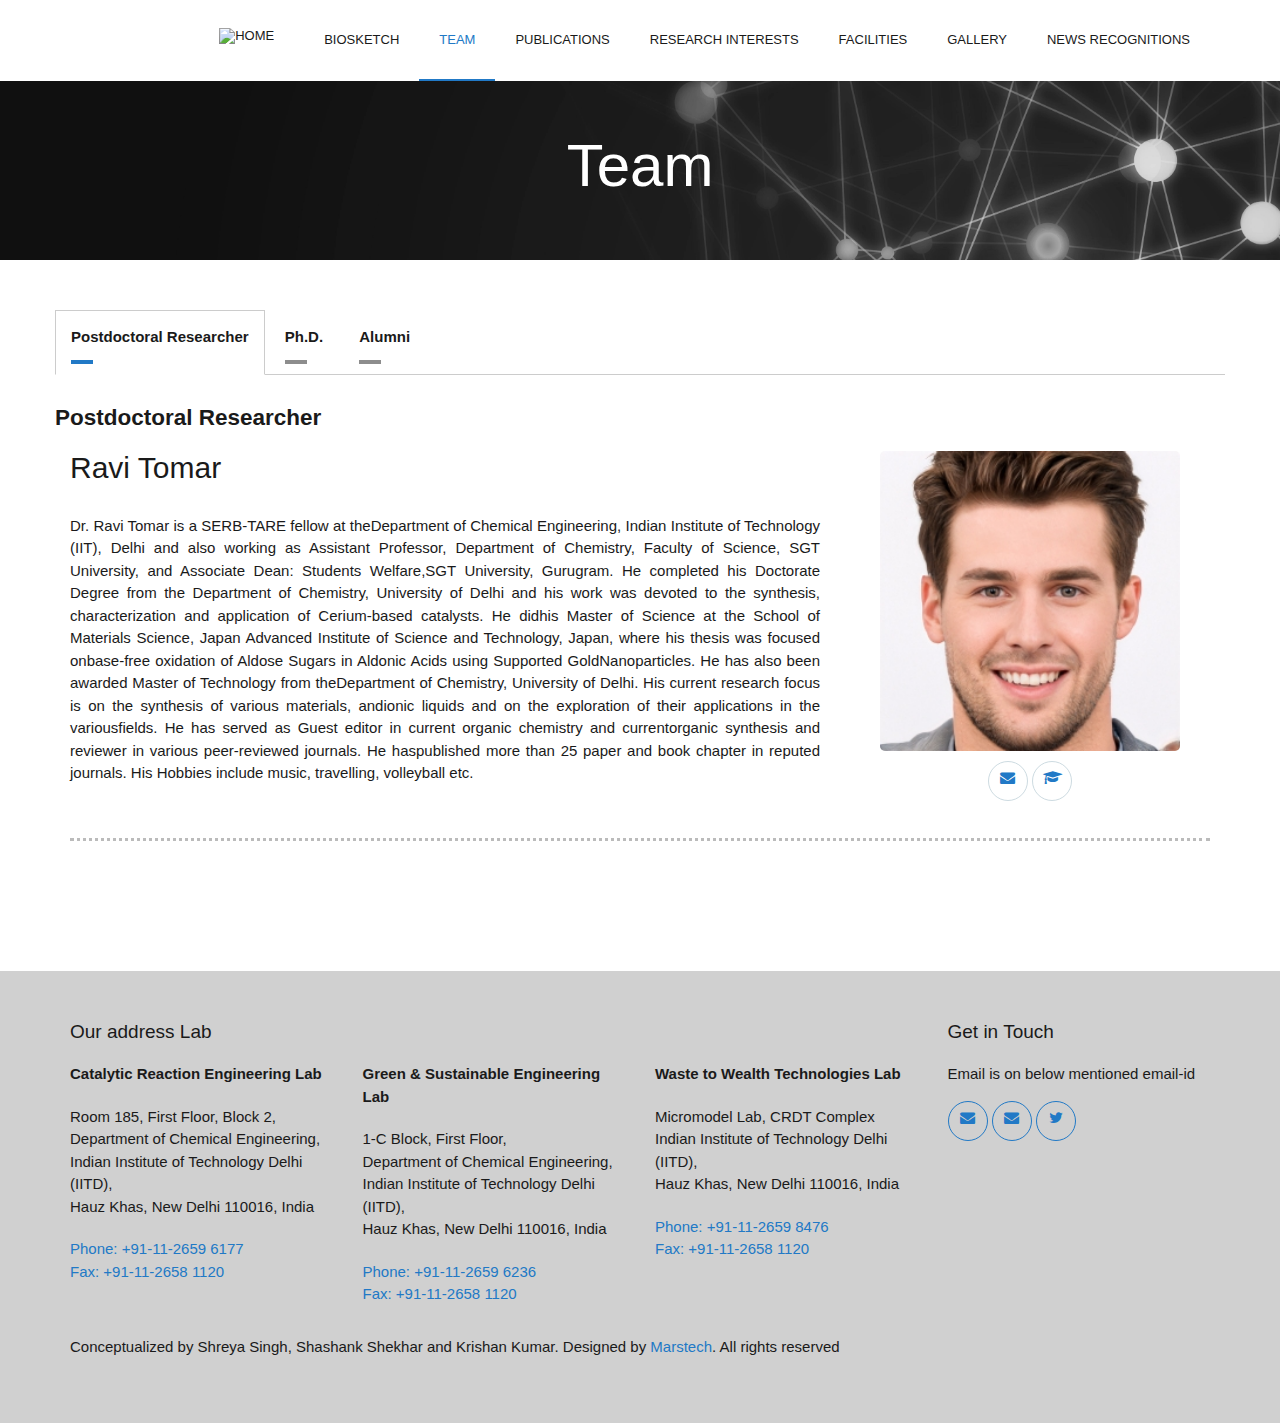
==== people.html @ 2e705121 "changes_first" ====
<html lang="en" class=" js cssgradients csstransforms csstransitions svg inlinesvg svgclippaths">

<head>
    <meta charset="UTF-8">
    <meta http-equiv="X-UA-Compatible" content="IE=edge">
    <meta name="viewport" content="width=device-width, initial-scale=1.0,maximum-scale=1">

    <title>Team : CRE Lab</title>

    <!-- Loading third party fonts -->
    <link rel="preconnect" href="https://fonts.googleapis.com">
    <link rel="preconnect" href="https://fonts.gstatic.com" crossorigin="">
    <link href="https://fonts.googleapis.com/css2?family=Montserrat:wght@300;400;600&amp;display=swap" rel="stylesheet"
        type="text/css">
    <!-- <link href="http://fonts.googleapis.com/css?family=Roboto:300,400,700|" rel="stylesheet" type="text/css" /> -->
    <link href="fonts/font-awesome.min.css" rel="stylesheet" type="text/css">
    <link rel="stylesheet" href="https://cdnjs.cloudflare.com/ajax/libs/font-awesome/4.7.0/css/font-awesome.min.css">




    <meta charset="UTF-8">
    <meta http-equiv="X-UA-Compatible" content="IE=edge">
    <meta name="viewport" content="width=device-width, initial-scale=1.0,maximum-scale=1">

    <title>Team : CRE Lab</title>

    <!-- Loading third party fonts -->
    <link rel="preconnect" href="https://fonts.googleapis.com">
    <link rel="preconnect" href="https://fonts.gstatic.com" crossorigin="">
    <link href="https://fonts.googleapis.com/css2?family=Montserrat:wght@300;400;600&amp;display=swap" rel="stylesheet"
        type="text/css">
    <!-- <link href="http://fonts.googleapis.com/css?family=Roboto:300,400,700|" rel="stylesheet" type="text/css" /> -->
    <link href="fonts/font-awesome.min.css" rel="stylesheet" type="text/css">
    <link rel="stylesheet" href="https://cdnjs.cloudflare.com/ajax/libs/font-awesome/4.7.0/css/font-awesome.min.css">

    <!-- Loading main css file -->
    <link rel="stylesheet" href="style.css">
    <link rel="stylesheet" href="sass/style.scss">

    <!--[if lt IE 9]>
        <script src="js/ie-support/html5.js"></script>
        <script src="js/ie-support/respond.js"></script>
      <![endif]-->
</head>

<body>
    <div class="site-content">
        <header class="site-header" data-bg-image="" style="background-image: url(&quot;&quot;);">
            <div class="container">
                <div class="header-bar">
                    <a href="index.html" class="branding">
                        <img src="images/logonew.svg" alt="" class="logo">

                    </a>

                    <nav class="main-navigation">
                        <button class="menu-toggle"><i class="fa fa-bars"></i></button>
                        <ul class="menu">
                            <li class="home menu-item">
                                <a href="index.html"><img src="images/home-icon.svg" alt="Home"></a>
                            </li>
                            <li class="menu-item"><a href="biosketch.html">Biosketch</a></li>
                            <li class="menu-item current-menu-item"><a href="people.html">Team</a></li>
                            <li class="menu-item"><a href="publications.html">Publications</a></li>
                            <li class="menu-item"><a href="research-interests.html">Research Interests</a></li>
                            <li class="menu-item"><a href="facilities.html">Facilities</a></li>
                            <li class="menu-item">
                                <a href="gallery.html">Gallery</a>
                            </li>
                            <li class="menu-item"><a href="news-recognitions.html">News Recognitions</a></li>
                        </ul>
                    </nav>

                    <div class="mobile-navigation">
                        <ul class="menu">
                            <li class="home menu-item">
                                <a href="index.html"><img src="images/home-icon.svg" alt="Home"></a>
                            </li>
                            <li class="menu-item"><a href="biosketch.html">Biosketch</a></li>
                            <li class="menu-item current-menu-item"><a href="people.html">Team</a></li>
                            <li class="menu-item"><a href="publications.html">Publications</a></li>
                            <li class="menu-item"><a href="research-interests.html">Research Interests</a></li>
                            <li class="menu-item"><a href="facilities.html">Facilities</a></li>
                            <li class="menu-item">
                                <a href="gallery.html">Gallery</a>
                            </li>
                            <li class="menu-item"><a href="news-recognitions.html">News Recognitions</a></li>
                        </ul>
                    </div>
                </div>
            </div>
        </header>

        <div class="page-head" data-bg-image="images/header-bg.jpg"
            style="background-image: url(&quot;images/header-bg.jpg&quot;);">
            <div class="container">
                <h2 class="page-title">Team</h2>

            </div>
        </div>

        <main class="main-content">
            <div class="fullwidth-block">
                <div class="container">
                    <div class="row">
                        <div class="tabset">
                            <!-- Tab 1 -->
                            <input type="radio" name="tabset" id="tab1" aria-controls="marzen" checked="">
                            <label for="tab1">Postdoctoral Researcher</label>
                            <!-- Tab 2 -->
                            <input type="radio" name="tabset" id="tab2" aria-controls="rauchbier">
                            <label for="tab2">Ph.D.</label>
                            <!-- Tab 3 -->
                            <input type="radio" name="tabset" id="tab3" aria-controls="dunkles">
                            <label for="tab3">Alumni</label>

                            <div class="tab-panels">
                                <section id="marzen" class="tab-panel">
                                    <h2>Postdoctoral Researcher</h2>


                                    <div class="container">
                                        <div class="row">
                                            <div class="col-md-8">
                                                <h2 class="section-title">Ravi Tomar</h2>
                                                <p class="text-property">
                                                    Dr. Ravi Tomar is a SERB-TARE fellow at theDepartment of Chemical
                                                    Engineering, Indian Institute of Technology (IIT), Delhi and also
                                                    working as Assistant Professor, Department of Chemistry, Faculty of
                                                    Science, SGT University, and Associate Dean: Students
                                                    Welfare,SGT University, Gurugram. He completed his Doctorate Degree
                                                    from the Department of Chemistry, University of Delhi and his work
                                                    was devoted to the synthesis, characterization and application of
                                                    Cerium-based catalysts. He didhis Master of Science at the School of
                                                    Materials Science, Japan Advanced Institute of Science and
                                                    Technology, Japan, where his thesis was focused onbase-free
                                                    oxidation of
                                                    Aldose Sugars in Aldonic Acids using Supported GoldNanoparticles. He
                                                    has also been awarded Master of Technology from theDepartment of
                                                    Chemistry, University of Delhi. His current research focus is on
                                                    the synthesis of various materials, andionic liquids and on the
                                                    exploration of their applications in the variousfields. He has
                                                    served as Guest editor in current organic chemistry and
                                                    currentorganic synthesis
                                                    and reviewer in various peer-reviewed journals. He haspublished more
                                                    than 25 paper and book chapter in reputed journals. His Hobbies
                                                    include music, travelling, volleyball etc. </p>
                                                <p></p>
                                            </div>
                                            <div class="col-md-4">
                                                <figure>
                                                    <img class="fig-img-peep" src="images/Haldor-topsoe-logo.jpg" alt="">
                                                    <div class="social-links social-links-center">
                                                        <a class="tooltip" href="mailto:drravitomar451@gmail.com"><i
                                                                class="fa fa-envelope"></i><span
                                                                class="tooltiptext">Email</span></a>
                                                        <a class="tooltip"
                                                            href="https://scholar.google.co.in/citations?user=qTLa704AAAAJ&amp;hl=en"><i
                                                                class="fa fa-graduation-cap"></i><span
                                                                class="tooltiptext">Google Scholar</span></a>
                                                    </div>
                                                </figure>
                                            </div>
                                        </div>
                                        <hr class="dotted">
                                    </div>

                                </section>


                                <section id="rauchbier" class="tab-panel">
                                    <h2>Ph.D.</h2>


                                    <div class="container">
                                        <div class="row">
                                            <div class="col-md-4">
                                                <figure>
                                                    <img class="fig-img-peep" src="images/Haldor-topsoe-logo.jpg" alt="">
                                                    <div class="social-links social-links-center">
                                                        <a class="tooltip" href="mailto:Ramtekeakshata6@gmail.com"><i
                                                                class="fa fa-envelope"></i><span
                                                                class="tooltiptext">Email</span></a>
                                                    </div>
                                                </figure>
                                            </div>
                                            <div class="col-md-8">
                                                <h2 class="section-title">Akshata Vijay Ramteke (2018)</h2>
                                                <p class="text-property">
                                                    Akshata completed her B.Tech and M.Tech in Chemical Engineering from
                                                    Nagpur University and NIT Nagpur, Her master’s project work focused
                                                    on synthesis and characterization of carbon foam from lignin phenol
                                                    formaldehyde (LPF) resin and sucrose resin. Her
                                                    industrial experience involves internships at Rashtriya Chemicals
                                                    and Fertilizers Limited (RCF), Alibagh. Akshata joined CRE group
                                                    (joint supervision, Prof. Divesh Bhatia) where she is currently
                                                    working
                                                    on “Upgradation of light cycle oil to value added products”. She
                                                    enjoys listening to music, travelling, singing and playing badminton
                                                    &amp; ping pong.
                                                </p>
                                            </div>
                                        </div>
                                        <hr class="dotted">
                                    </div>



                                    <div class="container">
                                        <div class="row">
                                            <div class="col-md-8">
                                                <h2 class="section-title">Pranit Samanta (2019)</h2>
                                                <p class="text-property">
                                                    Pranit completed his B.Sc (Chemistry Hons.) in 2012 and B.Tech from
                                                    University of Calcutta in 2015. He pursued his M.Tech from the
                                                    Department of Chemical Engineering, SVNIT, Surat in 2019. His
                                                    master’s thesis work involved “Stacked Osmotic Microbial Fuel
                                                    Cell for Simultaneous Recovery of Water and Bio-electricity from
                                                    Wastewater”. At present in CRE group, his research work emphasizes
                                                    on zeolite based catalytic alkylation process. He loves playing
                                                    badminton,
                                                    and photography.
                                                </p>
                                            </div>
                                            <div class="col-md-4">
                                                <figure>
                                                    <img class="fig-img-peep" src="images/picsamanta.jpg" alt="">
                                                    <div class="social-links social-links-center">
                                                        <a class="tooltip" href="mailto:sam.ps1990@gmail.com"><i
                                                                class="fa fa-envelope"></i><span
                                                                class="tooltiptext">Email</span></a>
                                                    </div>
                                                </figure>
                                            </div>
                                        </div>
                                        <hr class="dotted">
                                    </div>



                                    <div class="container">
                                        <div class="row">
                                            <div class="col-md-4">
                                                <figure>
                                                    <img class="fig-img-peep" src="images/picvenkanna.jpg" alt="">
                                                    <div class="social-links social-links-center">
                                                        <a class="tooltip" href="mailto:gugulothvenkanna3@gmail.com"><i
                                                                class="fa fa-envelope"></i><span
                                                                class="tooltiptext">Email</span></a>
                                                    </div>
                                                </figure>
                                            </div>
                                            <div class="col-md-8">
                                                <h2 class="section-title">
                                                    Guguloth Venkanna (2019)
                                                </h2>
                                                <p class="text-property">
                                                    Venkanna obtained his bachelor's degree from the department of
                                                    chemical engineering, VNIT Nagpur in 2015. His bachelor project
                                                    involved study of thermal, mechanical and rheological properties of
                                                    poly-carbonate nano-particles. His summer project involves\d
                                                    the conversion of plastic waste into CNTs using Ni/Mo/MgO catalyst.
                                                    He completed his master's from the department of chemical
                                                    engineering (catalysis technology, NCCR) IIT Madras in 2017. His
                                                    thesis work
                                                    was development of photo electrocatalyst for the reduction of carbon
                                                    dioxide to value added products. He had worked as a programme
                                                    associate in Avanti Fellows. He joined CRE group in 2019 where he is
                                                    working on photo electrocatalyst development for efficiently
                                                    converting carbon dioxide to value added chemicals. His hobbies
                                                    includes playing kho-kho and reading.
                                                </p>
                                            </div>
                                        </div>
                                        <hr class="dotted">
                                    </div>

                                    <div class="container">
                                        <div class="row">
                                            <div class="col-md-8">
                                                <h2 class="section-title">Iqra (2019)</h2>
                                                <p class="text-property">
                                                    Iqra completed B.tech and M.tech from National Institute of
                                                    Technology (NIT) Srinagar. Her masters project was focused on
                                                    fabrication of Ion exchange membranes for direct methanol fuel cell
                                                    (DMFC). She has worked as faculty in department of chemical
                                                    engineering
                                                    NIT Srinagar from 2017 to 2018. She joined IIT Delhi in 2019,
                                                    jointly supervised by Prof. K. K. Pant and Prof. M.A. haider. Her
                                                    research area focuses on Methane Dehydroaromatization (MDA) process
                                                    using
                                                    zeolite supported metal catalyst. She like sketching and cooking in
                                                    my leisure time.
                                                </p>
                                            </div>
                                            <div class="col-md-4">
                                                <figure>
                                                    <img class="fig-img-peep" src="images/piciqra.jpg" alt="">
                                                    <div class="social-links social-links-center">
                                                        <a class="tooltip" href="mailto:iqraa.nitsri@gmail.com"><i
                                                                class="fa fa-envelope"></i><span
                                                                class="tooltiptext">Email</span></a>
                                                        <a class="tooltip"
                                                            href="mailto:chz198164@chemical.iitd.ac.in"><i
                                                                class="fa fa-envelope"></i><span
                                                                class="tooltiptext">Email</span></a>
                                                    </div>
                                                </figure>
                                            </div>
                                        </div>
                                        <hr class="dotted">
                                    </div>


                                    <div class="container">
                                        <div class="row">
                                            <div class="col-md-4">
                                                <figure>
                                                    <img class="fig-img-peep" src="images/picshekhar.jpg" alt="">
                                                    <div class="social-links social-links-center">
                                                        <a class="tooltip" href="mailto:shekhar.ch033@gmail.com"><i
                                                                class="fa fa-envelope"></i><span
                                                                class="tooltiptext">Email</span></a>
                                                        <a class="tooltip"
                                                            href="mailto:chz198663@chemical.iitd.ac.in"><i
                                                                class="fa fa-envelope"></i><span
                                                                class="tooltiptext">Email</span></a>
                                                    </div>
                                                </figure>
                                            </div>
                                            <div class="col-md-8">
                                                <h2 class="section-title">Shashank Shekhar (2019)</h2>
                                                <p class="text-property">
                                                    Shashank Shekhar completed M.tech in 2019 from Indian Institute of
                                                    Technology (ISM) Dhanbad. His master’s project was focused on
                                                    “Mathematical Modelling of Liquid-Liquid Phase Separation of Ternary
                                                    and Quaternary System of Membrane Synthesis”. He has
                                                    one year of industrial experience at Gujarat Ambuja Export Limited,
                                                    Karnataka. He joined IIT Delhi in 2019, supervised by Prof. K. K.
                                                    Pant. His research area focuses on “Conversion of Heavier
                                                    Hydrocarbon
                                                    into CNT and Its Commercial Application”. He enjoys reading books,
                                                    writing couplet (shayari), playing flute etc.
                                                </p>
                                            </div>
                                        </div>
                                        <hr class="dotted">
                                    </div>

                                    <div class="container">
                                        <div class="row">
                                            <div class="col-md-8">
                                                <h2 class="section-title">Abhishek Sahoo</h2>
                                                <p class="text-property">
                                                    Sahoo completed his Integrated M.Tech (Energy Engineering) from the
                                                    Central University of Jharkhand, Ranchi in 2020. In his final year
                                                    of master’s project, he worked on "Assessment and analysis of
                                                    Kinetics and Thermodynamics parameters for Scalability
                                                    of Biomass Pyrolysis" in IIT-Guwahati and IIP-Dehradun under the
                                                    supervision of Prof. K. Mohanty and Dr. T. Bhaskar respectively. He
                                                    joined ChemE, IITD in 2020 and jointly supervised by Prof. K. K.
                                                    Pant
                                                    and Dr. T. Bhaskar. His hobbies include solo travelling, cooking,
                                                    and gaming.
                                                </p>
                                            </div>
                                            <div class="col-md-4">
                                                <figure>
                                                    <img class="fig-img-peep" src="images/picshahoo.jpg" alt="">
                                                    <div class="social-links social-links-center">
                                                        <a class="tooltip" href="mailto:sahooabhisek01@yahoo.com"><i
                                                                class="fa fa-envelope"></i><span
                                                                class="tooltiptext">Email</span></a>
                                                        <a class="tooltip"
                                                            href="https://www.linkedin.com/in/abhisek-sahoo-01/"><i
                                                                class="fa fa-linkedin"></i></a>
                                                    </div>
                                                </figure>
                                            </div>
                                        </div>
                                        <hr class="dotted">
                                    </div>

                                    <div class="container">
                                        <div class="row">
                                            <div class="col-md-8">
                                                <h2 class="section-title">Shally Gupta</h2>
                                                <p class="text-property">
                                                    Shally completed her B.Tech. from Malaviya National Institute of
                                                    Technology (MNIT) Jaipur. and M.Tech. from the Indian Institute of
                                                    Technology (IIT) Kanpur. Her master's work was focused on the
                                                    synthesis of metal-doped carbon-based nanomaterials for fuel
                                                    cell and heavy metal removal applications. Before joining the CRE
                                                    lab, she has four years of industrial experience at Tata Research
                                                    Development and Design Center (TRDDC), Pune as a researcher.Her work
                                                    at TRDDC was related to the development of functional coatings and
                                                    metals recovery from hard disk magnets. Currently, she is pursuing
                                                    PhD under the University of Queensland-IIT Delhi joint PhD program.
                                                    Her PhD work is focused on metal recovery from electronic waste. She
                                                    enjoys listening to music, playing table tennis and football. </p>
                                            </div>
                                            <div class="col-md-4">
                                                <figure>
                                                    <img class="fig-img-peep" src="images/picgupta.PNG" alt="">
                                                    <div class="social-links social-links-center">
                                                        <a class="tooltip" href="mailto:shallygupta02@gmail.com"><i
                                                                class="fa fa-envelope"></i><span
                                                                class="tooltiptext">Email</span></a>
                                                    </div>
                                                </figure>
                                            </div>
                                        </div>
                                        <hr class="dotted">
                                    </div>



                                    <div class="container">
                                        <div class="row">

                                            <div class="col-md-4">
                                                <figure>
                                                    <img class="fig-img-peep" src="images/picnidhi.PNG" alt="">
                                                    <div class="social-links social-links-center">
                                                        <a class="tooltip" href="mailto:nidskush.08@gmail.com"><i
                                                                class="fa fa-envelope"></i><span
                                                                class="tooltiptext">Email</span></a>
                                                    </div>
                                                </figure>
                                            </div>
                                            <div class="col-md-8">
                                                <h2 class="section-title">Nidhi Kushwaha</h2>
                                                <p class="text-property">
                                                    Nidhi has completed her B.Tech in Chemical Engineering from
                                                    Banasthali Vidyapith in 2018. During her bachelor’s, she worked as
                                                    an intern in GAIL and ONGC. She completed her M.Tech in Fuel
                                                    Engineering from IIT(ISM) Dhanbad, in 2021. During her post graduate
                                                    studies she worked on “Production of hybrid fuel from Refuse derived
                                                    fuel and biochar”. She has also worked on waste management and in
                                                    the application of machine learning in heterogeneous catalysis.
                                                    She is fond of English Literature.
                                                </p>
                                            </div>
                                        </div>
                                        <hr class="dotted">
                                    </div>
                                    <div class="container">
                                        <div class="row">

                                            <div class="col-md-8">
                                                <h2 class="section-title">
                                                    Shivangi Pathak
                                                </h2>
                                                <p class="text-property">
                                                    Shivangi completed her B.Tech from Kurukshetra University in
                                                    Chemical Engineering and M.Tech from IIT Delhi in Atmospheric
                                                    Sciences. Her master's project involved working on the impact of
                                                    aerosols vertical profile on its radiative forcing and climate
                                                    over India. She joined Ph.D. in Dec 2019, supervised jointly by
                                                    Prof. Priyanka Kaushal and Prof. K. K. Pant. She has been endowed
                                                    with the Prime Minister Research Fellowship (PMRF) as a lateral
                                                    entry.
                                                    Her research area focuses on removing polyaromatic hydrocarbons
                                                    (PAHs) from petrochemical industries using activated biochar.
                                                </p>
                                            </div>
                                            <div class="col-md-4">
                                                <figure>
                                                    <img class="fig-img-peep" src="images/picshivangi.PNG" alt="">
                                                    <div class="social-links social-links-center">
                                                        <a class="tooltip" href="mailto:pathakshivangi93@gmail.com"><i
                                                                class="fa fa-envelope"></i><span
                                                                class="tooltiptext">Email</span></a>
                                                        <a class="tooltip"
                                                            href="https://www.linkedin.com/in/shivangi-pathak-5268a6176"><i
                                                                class="fa fa-linkedin"></i></a>
                                                    </div>
                                                </figure>
                                            </div>
                                        </div>
                                        <hr class="dotted">
                                    </div>

                                    <div class="container">
                                        <div class="row">

                                            <div class="col-md-4">
                                                <figure>
                                                    <img class="fig-img-peep" src="images/picravik.PNG" alt="">
                                                    <div class="social-links social-links-center">
                                                        <a class="tooltip" href="mailto:rdz218261@rdat.iitd.ac.in"><i
                                                                class="fa fa-envelope"></i><span
                                                                class="tooltiptext">Email</span></a>
                                                        <a class="tooltip" href="mailto:ravikr.iitdelhi@gmail.com"><i
                                                                class="fa fa-envelope"></i><span
                                                                class="tooltiptext">Email</span></a>
                                                        <a class="tooltip"
                                                            href="https://www.linkedin.com/in/ravi-kumar-546a7718"><i
                                                                class="fa fa-linkedin"></i></a>
                                                    </div>
                                                </figure>
                                            </div>
                                            <div class="col-md-8">
                                                <h2 class="section-title">Ravi Kumar</h2>
                                                <p class="text-property">
                                                    Ravi Kumar is a Ph.D Research Scholar in CRDT, IIT Delhi under
                                                    combined supervision of Prof. Priyanka Kaushal and Prof. K.K. Pant.
                                                    He has rich experience of more than 6 years at Coal India Limited
                                                    (CIL) as an Assistant Manager. His contribution and tireless
                                                    efforts has helped in solving various challenges related to
                                                    technological innovation &amp; implementation, production
                                                    enhancement, health &amp; safety, environmental conservation etc.
                                                    both in Underground
                                                    as well as Opencast Mines of Coal India Ltd. He obtained his
                                                    Bachelor of Technology in “Mining Engineering” and Master of
                                                    Technology in “Safety Engineering and Disaster Management” at IIT
                                                    Kharagpur in
                                                    2014. His areas of interest are integrated solid waste management,
                                                    Biomass energy, clean energy technology related areas.
                                                </p>
                                            </div>
                                        </div>
                                        <hr class="dotted">
                                    </div>

                                    <div class="container">
                                        <div class="row">

                                            <div class="col-md-8">
                                                <h2 class="section-title">
                                                    Rahul Kumar
                                                </h2>
                                                <p class="text-property">
                                                    Rahul did his B. Tech from University School of Chemical Technology,
                                                    GGSIP University in Biochemical Engineering and M. Tech in
                                                    Biochemical Engineering from School of Biochemical Engineering, IIT
                                                    BHU. In his B. Tech included Algal cultivation in Modified
                                                    Conventional Bioreactor, Photobioreactor Designs, CFD Simulations
                                                    and Analysis which resulted in Major Publications in International
                                                    and National Journals. His M. Tech work includes cultivation and
                                                    optimization
                                                    of fungal species (Mushrooms) and designing reactors based on
                                                    rheological parameters for cultivation. Currently, He has been
                                                    registered as full-time PhD student in IIT Delhi, jointly supervised
                                                    by Prof.
                                                    K. K. Pant and Prof. Anushree Malik. He has recently been awarded
                                                    Prime Minister’s Research Fellowship. His research work includes the
                                                    production of filter material from Algal Biochar. Cultivation of
                                                    Microalgae in Wastewater, Biochar Production and Modification for
                                                    Air Purification applications. Rahul Enjoys high end PC Gaming,
                                                    Streaming Online, Travelling and is a Foodie.

                                                </p>
                                            </div>
                                            <div class="col-md-4">
                                                <figure>
                                                    <img class="fig-img-peep" src="images/picrahulk.PNG" alt="">
                                                    <div class="social-links social-links-center">
                                                        <a class="tooltip" href="mailto:Rahul.Kumar@rdat.iitd.ac.in"><i
                                                                class="fa fa-envelope"></i><span
                                                                class="tooltiptext">Email</span></a>
                                                        <a class="tooltip" href="mailto:Rahulk.bce17@itbhu.ac.in"><i
                                                                class="fa fa-envelope"></i><span
                                                                class="tooltiptext">Email</span></a>

                                                    </div>
                                                </figure>
                                            </div>
                                        </div>
                                        <hr class="dotted">
                                    </div>

                                    <div class="container">
                                        <div class="row">
                                            <div class="col-md-8">
                                                <h2 class="section-title">
                                                    Komalkant Adlak
                                                </h2>
                                                <p class="text-property">
                                                    Komalkant Adlak Obtained BS-MS (dual degree) in Chemistry from
                                                    Indian Institute of Science Education and Research (IISER), Bhopal
                                                    in 2017. His master's project work was focused on organic synthesis
                                                    of pharmaceutically important compounds. He joined Biogas
                                                    laboratory at CRDT, IITD under joint supervision of Prof Pant, Prof
                                                    Ram and Prof. Vijay. His PhD work is focused on the "development of
                                                    sustainable materials for the storage of upgraded biogas". Besides
                                                    research he enjoys playing badminton.
                                                </p>
                                            </div>
                                            <div class="col-md-4">
                                                <figure>
                                                    <img class="fig-img-peep" src="images/pickomakant.PNG" alt="">
                                                    <div class="social-links social-links-center">
                                                        <a class="tooltip" href="mailto:komalkant30@gmail.com"><i
                                                                class="fa fa-envelope"></i><span
                                                                class="tooltiptext">Email</span></a>
                                                        <a class="tooltip"
                                                            href="https://scholar.google.com/citations?user=8fBHqLAAAAAJ&amp;hl=en"><i
                                                                class="fa fa-graduation-cap"></i><span
                                                                class="tooltiptext">Google Scholar</span></a>

                                                    </div>
                                                </figure>
                                            </div>
                                        </div>
                                        <hr class="dotted">
                                    </div>

                                    <div class="container">
                                        <div class="row">
                                            <div class="col-md-4">
                                                <figure>
                                                    <img class="fig-img-peep" src="images/picaisha.PNG" alt="">
                                                    <!-- <div class="social-links social-links-center">
                              <a class="tooltip" href="mailto:rdz218261@rdat.iitd.ac.in"><i
                                  class="fa fa-envelope"></i><span class="tooltiptext">Email</span></a>
                              <a class="tooltip" href="mailto:ravikr.iitdelhi@gmail.com"><i
                                  class="fa fa-envelope"></i><span class="tooltiptext">Email</span></a>
                              <a class="tooltip" href="https://www.linkedin.com/in/ravi-kumar-546a7718"><i
                                  class="fa fa-linkedin"></i></a>
                            </div> -->
                                                </figure>
                                            </div>
                                            <div class="col-md-8">
                                                <h2 class="section-title">Aisha Noor</h2>
                                                <p class="text-property">
                                                    Aisha is currently enrolled as a UQIDAR PhD student. She completed
                                                    her undergraduate and postgraduate in Biotechnology from Jamia
                                                    Millia Islamia 2021. Before enrolling at the joint PhD
                                                    program-UQIDAR under Prof. Kamal Kishore Pant and Prof.Anushree
                                                    Malik
                                                    , she did her master's project in nanotechnology. She worked on
                                                    synthesizing different morphology of nanoparticles and ultimately
                                                    using them to formulate medicines and biosensors. At CRE Lab, she
                                                    will
                                                    be working on novel topical formulations of antimicrobials to treat
                                                    skin infection/disorders. Besides this she is interested in sports,
                                                    traveling and learning new languages.
                                                </p>
                                            </div>
                                        </div>
                                        <hr class="dotted">
                                    </div>

                                    <div class="container">
                                        <div class="row">
                                            <div class="col-md-8">
                                                <h2 class="section-title">
                                                    Debi Prasad Samal
                                                </h2>
                                                <p class="text-property">
                                                    Debi Prasad received his B-Tech degree in Chemical Engineering from
                                                    NIT Rourkela on 2014. Subsequently he continued his Masters in
                                                    chemical engineering at IIT Kharagpur and passed out in 2016. He
                                                    joined in MNC in Oil and Gas sector and worked for 4.5
                                                    years at Honeywell UOP before pursuing his Ph.D. in IIT Delhi under
                                                    the joint supervision of Prof. Sreedevi Upadhyayula and Prof. K.K.
                                                    Pant. He is working on the topic Catalytic conversion of syngas
                                                    to methanol. His hobbies include travelling and playing table
                                                    tennis. He also keeps a huge interest in current affairs and policy
                                                    making of Govt./Private firms with respect to minimization of carbon
                                                    footprint into the environment.
                                                </p>
                                            </div>
                                            <div class="col-md-4">
                                                <figure>
                                                    <img class="fig-img-peep" src="images/picdebi.png" alt="">
                                                </figure>
                                            </div>
                                        </div>
                                        <hr class="dotted">
                                    </div>


                                    <div class="container">
                                        <div class="row">
                                            <div class="col-md-4">
                                                <figure>
                                                    <img class="fig-img-peep" src="images/picaakash.jpg" alt="">
                                                    <!-- <div class="social-links social-links-center">
                              <a class="tooltip" href="mailto:bhardwajaakash137@gmail.com"></i></a>
                            </div> -->
                                                </figure>
                                            </div>
                                            <div class="col-md-8">
                                                <h2 class="section-title">Aakash Bhardwaj</h2>
                                                <p class="text-property">
                                                    Aakash obtained his bachelor's degree from the department of
                                                    chemical engineering, Institute of Technology Guru Ghasidas
                                                    Vishwavidyalaya (ITGGV) Bilaspur (C.G.) in 2017. His bachelor
                                                    project was focussed on "Production of Bio-ethanol from potato using
                                                    algae and Saccharomyces Cerevisiae". His summer project and training
                                                    involved the production of ethanol and rectified spirit from sugar
                                                    molasses in Bajaj Hindustan Sugar Limited, Gola, U.P. He completed
                                                    his Master's from the department of fuel and mineral engineering,
                                                    IIT (ISM) Dhanbad in 2019. His master's project was focussed on the
                                                    Recovery of heavy metals from effluents of Indian Leather and
                                                    Tanning
                                                    Industries by Ion Flotation. During his master's programme, he has
                                                    done winter training project in Hindustan Copper Limited,
                                                    Malajkhand, Balaghat, M.P. and summer training project in Uranium
                                                    Corporation
                                                    India Limited, Jaduguda, Jharkhand. He joined CRE group (joint
                                                    supervision, Prof. Sreedevi Upadhyayula and Prof. Shantanu Roy) in
                                                    2019, where he is currently working on "Integrated carbon dioxide
                                                    absorption
                                                    and conversion to methanol using slurry reactor". He enjoys cooking,
                                                    playing cricket and travelling. </p>
                                            </div>
                                        </div>
                                        <hr class="dotted">
                                    </div>
                                    <div class="container">
                                        <div class="row">
                                            <div class="col-md-8">
                                                <h2 class="section-title">Neethu Joshikumar</h2>
                                                <p class="text-property">
                                                    Neethu holds a Master of Technology in Chemical Engineering from the
                                                    Indian Institute of Technology, Kharagpur and Bachelor of Technology
                                                    in Chemical Engineering from T. K. M. College of Engineering, Kollam
                                                    affiliated to University of Kerala. Her Bachelor�s
                                                    project focused on preparation of Gasohol using bio-ethanol from
                                                    sugarcane bagasse and design of batch fermenter which led to her
                                                    interest in biomass conversion and sustainable technologies. She is
                                                    a
                                                    University of Queensland- IIT Delhi academy of research joint PhD
                                                    candidate, joined CRE lab in January 2022 and is currently working
                                                    on techno-economic and environmental assessment of conversion of
                                                    biomass
                                                    to value added chemicals. She has done projects in various fields
                                                    such as biomass synthesis, material characterisation, effluent
                                                    treatment, modelling of reactor and adsorber. In her free time she
                                                    likes
                                                    to draw, paint and read.
                                                </p>
                                            </div>
                                            <div class="col-md-4">
                                                <figure>
                                                    <img class="fig-img-peep" src="images/picneethu.jpg" alt="">
                                                    <div class="social-links social-links-center">
                                                        <a class="tooltip" href="mailto:neethutj96@gmail.com"><i
                                                                class="fa fa-envelope"></i><span
                                                                class="tooltiptext">Email</span></a>
                                                    </div>
                                                </figure>
                                            </div>
                                        </div>
                                        <hr class="dotted">
                                    </div>
                                    <div class="container">
                                        <div class="row">
                                            <div class="col-md-4">
                                                <figure>
                                                    <img class="fig-img-peep" src="images/picabdul.jpg" alt="">
                                                    <!-- <div class="social-links social-links-center">
                              <a class="tooltip" href="mailto:abdulrafey548@gmail.com"></i></a>
                            </div> -->
                                                </figure>
                                            </div>
                                            <div class="col-md-8">
                                                <h2 class="section-title">Abdul Rafey</h2>
                                                <p class="text-property">
                                                    Abdul Rafey holds M.Tech and B.Tech in Chemical Engineering from
                                                    Aligarh Muslim University (AMU). His masters work focussed on
                                                    developing a model for prediction of methane emissions from
                                                    landfill. He joined as a full time PhD student at IIT Delhi in
                                                    August
                                                    2022 under the supervision of Prof. K.K. Pant. He has worked on
                                                    several projects in the past including Synthesis of Heterogeneous
                                                    Nanocatalysts at CSIR - National Chemical Laboratory, Pune;
                                                    Industrial
                                                    Training at Tata Chemicals, Haldia, West Bengal; and Municipal Solid
                                                    Waste Characterization study at Bhandwari Landfill, Gurugram with
                                                    TERI, New Delhi. His areas of interest include solid waste
                                                    management,
                                                    wastewater treatment and cleaner production.</p>
                                            </div>
                                        </div>
                                        <hr class="dotted">
                                    </div>
                                    <div class="container">
                                        <div class="row">
                                            <div class="col-md-8">
                                                <h2 class="section-title">Kaushik Kundu</h2>
                                                <p class="text-property">
                                                    Kaushik completed his M.Tech in Fuel Engineering from IIT (ISM)
                                                    Dhanbad in 2019 and B.Tech in Chemical Engineering from Maulana Abul
                                                    Kalam Azad University of Technology (formerly known as WBUT) in
                                                    2017. During his M.Tech he worked upon characterization
                                                    and production of bio-coke from agricultural wastes. He joined as a
                                                    full time PhD student at IIT Delhi in August 2022 under the joint
                                                    supervision of Prof. K.K. Pant, Prof. H. Kodamana and Prof. R.R.
                                                    Sonde. His areas of interest include thermochemical conversion of
                                                    coal and biomass, cement technology, solid waste management and gas
                                                    hydrate dynamics. His hobbies are travelling, playing cricket and
                                                    listening to music.
                                                </p>
                                            </div>
                                            <div class="col-md-4">
                                                <figure>
                                                    <img class="fig-img-peep" src="images/pickaushik.jpg" alt="">
                                                    <div class="social-links social-links-center">
                                                        <a class="tooltip" href="mailto:erkaushik24@gmail.com"><i
                                                                class="fa fa-envelope"></i><span
                                                                class="tooltiptext">Email</span></a>
                                                    </div>
                                                </figure>
                                            </div>
                                        </div>
                                        <hr class="dotted">
                                    </div>



                                    <div class="container">
                                        <div class="fullwidth-block">
                                            <h2 class="section-title">Part Time Ph.D.</h2>
                                        </div>
                                        <div class="row">
                                            <div class="col-md-4">
                                                <figure>
                                                    <img class="fig-img-peep" src="images/picrajib.PNG" alt="">
                                                    <div class="social-links social-links-center">
                                                        <a class="tooltip" href="mailto:rajibiitd@gmail.com"><i
                                                                class="fa fa-envelope"></i><span
                                                                class="tooltiptext">Email</span></a>
                                                    </div>
                                                </figure>
                                            </div>
                                            <div class="col-md-8">
                                                <h2 class="section-title">
                                                    Rajib Roy
                                                </h2>
                                                <p class="text-property">
                                                    Rajib acquired both his Master’s and Bachelor’s degree in Chemical
                                                    Engineering from Jadavpur University, Kolkata. His master degree
                                                    project was focused on the efficiency improvement of Rotating Disc
                                                    Bio-Reactor (RDBR) based on optimisation of operating
                                                    parameters in production of marine bacteria. Currently he has joined
                                                    as PhD student in Department of Chemical Engineering, IIT Delhi. At
                                                    CRE Group, his research work is focused on production of turquoise
                                                    hydrogen from hydrocarbons and treading towards net-Zero. He enjoys
                                                    trekking, reading poems and listening to music. He joined ONGC,
                                                    Jorhat in April, 2012 and presently posted at Institute of Oil &amp;
                                                    Gas Production Technology (IOGPT) in Navi Mumbai, a R&amp;D unit of
                                                    ONGC. However, he served his first employer, Cognizant Technology
                                                    Solutions (CTS) in Kolkata, as a Programmer Analyst for nearly one
                                                    year. His hobbies are playing badminton and reciting poems
                                                </p>
                                            </div>
                                        </div>
                                        <hr class="dotted">
                                    </div>


                                    <div class="container">
                                        <div class="row">
                                            <div class="col-md-4">
                                                <figure>
                                                    <img class="fig-img-peep" src="images/piclalit.PNG" alt="">
                                                    <div class="social-links social-links-center">
                                                        <a class="tooltip" href="mailto:Lalit.iitb@gmail.com"><i
                                                                class="fa fa-envelope"></i><span
                                                                class="tooltiptext">Email</span></a>
                                                        <a class="tooltip"
                                                            href="https://www.linkedin.com/in/lalit-kumar-5a7a8324/"><i
                                                                class="fa fa-linkedin"></i></a>
                                                    </div>
                                                </figure>
                                            </div>
                                            <div class="col-md-8">
                                                <h2 class="section-title">Lalit Kumar</h2>
                                                <p class="text-property">
                                                    Lalit obtained his M.Tech (2007) in Chemical Engineering from Indian
                                                    Institute of Technology (IIT), Bombay. His M.Tech work, under the
                                                    supervision of Prof. V.A. Juvekar, focused on preparation and
                                                    characterization of amphiphilic nano particles. He is
                                                    currently working with Research &amp; Development (R&amp;D) Centre
                                                    of BPCL (a fortune 500 company and one of the Oil and Gas majors in
                                                    India) in the capacity of Senior Manager (R&amp;D). His research
                                                    areas include heterogeneous catalysis for bio-fuels (Green-diesel
                                                    &amp; Renewable Jet Fuel), lube oil dewaxing, FT synthesis and
                                                    aromatic alkylation. Apart he has wide experience in the areas of
                                                    synthetic
                                                    lubricants, vacuum residue (VR) up-gradation, pressure swing
                                                    adsorption &amp; gas separations.<br> He has two Indian patents and
                                                    one US patent to his
                                                    credit and has contributed to three book chapters published under
                                                    Taylor &amp; Francis publication. He along with his team at BPCL
                                                    R&amp;D Centre has received “Best Innovation” award in year 2019 by
                                                    Ministry of Petroleum and Natural Gas (MOPNG), Government of India
                                                    (GOI) for successfully commercializing indigenous lube oil dewaxing
                                                    catalyst. Lalit joined IIT, Delhi and CRE group as PhD student in
                                                    year 2018 and currently pursuing his PhD under the supervision of
                                                    Prof K K Pant in the area of “Aromatic Alkylation to Valuable
                                                    Petrochemicals”. He is a fine cricket player and enjoys reading
                                                    motivational
                                                    books.
                                                </p>
                                            </div>

                                        </div>
                                        <hr class="dotted">
                                    </div>

                                </section>

                                <section id="dunkles" class="tab-panel">
                                    <h2>Alumni</h2>
                                    <table class="styled-table">
                                        <thead>
                                            <tr>
                                                <th>Name</th>
                                                <th>Year Of Passing</th>
                                                <th>Current Affiliation</th>
                                            </tr>
                                        </thead>
                                        <tbody>
                                            <tr>
                                                <td>Dr. Tony Sarvinder Singh, Ph.D.</td>
                                                <td>2005</td>
                                                <td>
                                                    Deputy Director, Public Health Engineering Division Director,
                                                    Virginia
                                                </td>
                                            </tr>
                                            <tr>
                                                <td>Dr. H.A Zaidi, Ph.D.</td>
                                                <td>2006</td>
                                                <td>Associate Professor, Department of Chemical Engineering, Aligarh
                                                    Muslim University</td>
                                            </tr>
                                            <tr>
                                                <td>Dr. Akansha, Ph.D.</td>
                                                <td>2007</td>
                                                <td>Shell Houston</td>
                                            </tr>
                                            <tr>
                                                <td>Dr. A. Nandini, Ph.D.</td>
                                                <td>2007</td>
                                                <td>SABIC Bangalore</td>
                                            </tr>
                                            <tr>
                                                <td>Dr. Sanjay Patel, Ph.D.</td>
                                                <td>2008</td>
                                                <td>Nirma Institute of Technology</td>
                                            </tr>
                                            <tr>
                                                <td>Dr. Sushil Saraswat, Ph.D.</td>
                                                <td>2012</td>
                                                <td>
                                                    Asst. Professor, MBM Engineering college Jodhpur
                                                </td>
                                            </tr>
                                            <tr>
                                                <td>Dr. Vikrant Sarin, Ph.D.</td>
                                                <td>2014</td>
                                                <td>Huber Membrane Dubai</td>
                                            </tr>
                                            <tr>
                                                <td>Dr. S. K. Das, Ph.D.</td>
                                                <td>2014</td>
                                                <td>General Manager IOCL</td>
                                            </tr>
                                            <tr>
                                                <td>Dr. Sachchit Majhi, Ph.D.</td>
                                                <td>2014</td>
                                                <td>
                                                    Principal Researcher, Tata Steel Ltd., Jamshedpur
                                                </td>
                                            </tr>
                                            <tr>
                                                <td>Dr. Pravkar Mohanty, Ph.D.</td>
                                                <td>2014</td>
                                                <td>Scientist-D, DST</td>
                                            </tr>
                                            <tr>
                                                <td>Dr. Snehal Parmar, Ph.D.</td>
                                                <td>2015</td>
                                                <td>
                                                    Research Scientist, Reliance India limited, Bombay
                                                </td>
                                            </tr>
                                            <tr>
                                                <td>Dr. Garima Chauhan, Ph.D.</td>
                                                <td>2015</td>
                                                <td>Post Doc University of Alberta, Canada</td>
                                            </tr>
                                            <tr>
                                                <td>Dr. Deepika, Postdoc</td>
                                                <td>2015</td>
                                                <td>Reliance India Limited, India</td>
                                            </tr>
                                            <tr>
                                                <td>Dr. Ravindra Pradhan, Postdoc</td>
                                                <td>2015</td>
                                                <td>Research Officer, IOCL refinery</td>
                                            </tr>
                                            <tr>
                                                <td>Dr. Dinesh Kumar, Ph.D.</td>
                                                <td>2016</td>
                                                <td>Asst. Prof GGS Indraprastha University, Delhi</td>
                                            </tr>
                                            <tr>
                                                <td>Dr. Perminderjit Kaur Ph.D.</td>
                                                <td>2016</td>
                                                <td>
                                                    Senior Policy Fellow, Jointly hosted by DST and IISc, Bangalore
                                                </td>
                                            </tr>
                                            <tr>
                                                <td>Dr. Tarak Mondal, Ph.D.</td>
                                                <td>2016</td>
                                                <td>
                                                    Assistant Professor, Department of Chemical Engineering, IIT Ropar
                                                </td>
                                            </tr>
                                            <tr>
                                                <td>Dr. Dinesh Gupta, Postdoc</td>
                                                <td>2016</td>
                                                <td>Quality Control Officer, IOCL Refinery</td>
                                            </tr>
                                            <tr>
                                                <td>Dr. Vikas Kardam Ph.D.</td>
                                                <td>2016</td>
                                                <td>Cargill India Pvt. Ltd</td>
                                            </tr>
                                            <tr>
                                                <td>Dr. Chandrakant Mukesh, Postdoc</td>
                                                <td>2017</td>
                                                <td>Postdoctoral Fellow, Umea University Sweden</td>
                                            </tr>
                                            <tr>
                                                <td>Dr. Sonal, Ph.D.</td>
                                                <td>2018</td>
                                                <td>
                                                    Asst. Professor, Chemical Engineering Department at NIT Jaipur
                                                </td>
                                            </tr>
                                            <tr>
                                                <td>Dr. Poonam (CRDT), Ph.D.</td>
                                                <td>2018</td>
                                                <td>Reliance Industries Limited, India</td>
                                            </tr>
                                            <tr>
                                                <td>Dr. Samuel Kassaye, Ph.D.</td>
                                                <td>2018</td>
                                                <td>Post Doc USA</td>
                                            </tr>
                                            <tr>
                                                <td>Dr. Ritesh Mittal, Ph.D.</td>
                                                <td>2018</td>
                                                <td>Engineers India Limited</td>
                                            </tr>
                                            <tr>
                                                <td>Dr. Tapas Dora Postdoc</td>
                                                <td>2018</td>
                                                <td>Associate Professor GMR Institute of Technology, Rajam</td>
                                            </tr>
                                            <tr>
                                                <td>Dr. Ejaz Ahmad, Ph.D.</td>
                                                <td>2019</td>
                                                <td>Assistant Professor, IIT (ISM) Dhanbad</td>
                                            </tr>
                                            <tr>
                                                <td>Dr. Kunche Babu, Ph.D.</td>
                                                <td>2019</td>
                                                <td>IOCL</td>
                                            </tr>
                                            <tr>
                                                <td>Dr. Ashish Pandey, Postdoc</td>
                                                <td>2021</td>
                                                <td>
                                                    Senior Scientist, Sherritt International, Fort Sasketchwan, AB,
                                                    Canada
                                                </td>
                                            </tr>
                                            <tr>
                                                <td>Dr. Shireen Quereshi, Postdoc</td>
                                                <td>2021</td>
                                                <td>Johnson Matthey, Gurgoan</td>
                                            </tr>
                                            <tr>
                                                <td>Dr. Aditya Prakash, Postdoc</td>
                                                <td>2021</td>
                                                <td></td>
                                            </tr>
                                            <tr>
                                                <td>Dr. Rohit Kumar, Ph.D.</td>
                                                <td>2021</td>
                                                <td>Assistant Professor, IIT BHU, Varanasi</td>
                                            </tr>
                                            <tr>
                                                <td>Dr. Sonit Balyan, Ph.D.</td>
                                                <td>2021</td>
                                                <td>Post Doc University of Virginia</td>
                                            </tr>
                                            <tr>
                                                <td>Dr. Sourabh Mishra, Ph.D.</td>
                                                <td>2021</td>
                                                <td>UOP Honeywell, Gurgaon</td>
                                            </tr>
                                            <tr>
                                                <td>Dr. Arun Krishna Vuppaladadiyam Postdoc</td>
                                                <td>2021</td>
                                                <td>Hongkong Polytechnic University</td>
                                            </tr>
                                            <tr>
                                                <td>Dr. Sonal Asthana Postdoc</td>
                                                <td>2022</td>
                                                <td>Director, Bajaj Insulation Company</td>
                                            </tr>
                                            <tr>
                                                <td>Dr. Kaushal Parmar, Ph.D.</td>
                                                <td>2021</td>
                                                <td>Post Doc University of West Virginia</td>
                                            </tr>
                                            <tr>
                                                <td>Dr. Ashish Bohre, Ramaligam fellow</td>
                                                <td>2022</td>
                                                <td>Ministry of New and Renewable Energy, Kapurthala</td>
                                            </tr>
                                            <tr>
                                                <td>Dr. Kunwar Pal, Postdoc</td>
                                                <td>2022</td>
                                                <td>Ministry of New and Renewable Energy, Kapurthala</td>
                                            </tr>
                                            <tr>
                                                <td>Dr. Arindam Modak, Postdoc</td>
                                                <td>2022</td>
                                                <td>Amity University, Noida</td>
                                            </tr>
                                            <tr>
                                                <td>Dr. Ramdayal Panda, Ph.D.</td>
                                                <td>2022</td>
                                                <td>Assistant Professor, Department of Chemical Engineering, NIT Jaipur
                                                </td>
                                            </tr>
                                            <tr>
                                                <td>Dr. Akshay Mankar, Ph.D.</td>
                                                <td>2022</td>
                                                <td>UOP Honeywell, Gurgaon</td>
                                            </tr>
                                            <tr>
                                                <td>Dr. Uma Dwivedi, Ph.D.</td>
                                                <td>2023</td>
                                                <td>UOP Honeywell, Gurgaon</td>
                                            </tr>
                                            <tr>
                                                <td>Dr. Prashant Jadhao, Ph.D.</td>
                                                <td>2023</td>
                                                <td>Post Doctoral Researcher, UPC School, Spain</td>
                                            </tr>

                                            <tr>
                                                <td>Dr. Komal Tripathi, Ph.D.</td>
                                                <td>2023</td>
                                                <td>Assistant Professor, Department of Chemical Engineering, IIT Roorkee
                                                </td>
                                            </tr>
                                            <tr>
                                                <td>Dr. Rajan Singh, Ph.D.</td>
                                                <td>2023</td>
                                                <td>Assistant Professor, Department of Chemical Engineering, IIT Indore
                                                </td>
                                            </tr>
                                            <tr>
                                                <td>Dr. Vallari R. Chourasia, Ph.D.</td>
                                                <td>2023</td>
                                                <td>Sandia National Laboratories, California</td>
                                            </tr>
                                            <tr>
                                                <td>Dr. Deepti Mishra, Ph.D.</td>
                                                <td>2024</td>
                                                <td>Research Associate, The University of Queensland, Australia</td>
                                            </tr>
                                            <tr>
                                                <td>Dr. Sagar Y. Dhanuskar, Ph.D.</td>
                                                <td>2024</td>
                                                <td></td>
                                            </tr>
                                            <tr>
                                                <td>Dr. Sadaf A. Khan, Ph.D.</td>
                                                <td>2024</td>
                                                <td>Research Associate, The University of Queensland, Australia</td>
                                            </tr>
                                            <tr>
                                                <td>Dr. Marut Jain, Ph.D.</td>
                                                <td>2024</td>
                                                <td>Research Associate, The University of Queensland, Australia</td>
                                            </tr>
                                            <tr>
                                                <td>Dr. Snigdha Mishra, Ph.D.</td>
                                                <td>2024</td>
                                                <td>Research Associate at DEScycle, University of Leicester, UK</td>
                                            </tr>
                                            <tr>
                                                <td>Dr. Satheesh V.K., Ph.D.</td>
                                                <td>2024</td>
                                                <td>Chief General Manager, IOCL R&amp;D, Faridabad</td>
                                            </tr>
                                            <tr>
                                                <td>Dr. Surya Chandra Tiwari, Ph.D.</td>
                                                <td>2024</td>
                                                <td></td>
                                            </tr>
                                            <tr>
                                                <td>Dr. Amrita Preetam, Ph.D.</td>
                                                <td>2024</td>
                                                <td>Post Doctoral Researcher, Cornell University, US</td>
                                            </tr>
                                            <tr>
                                                <td>Dr. Shreya Singh, Ph.D.</td>
                                                <td>2024</td>
                                                <td>Post Doctoral Researcher, Cornell University, US</td>
                                            </tr>
                                            <tr>
                                                <td>Dr. Vaibhav Pandey, Ph.D.</td>
                                                <td>2024</td>
                                                <td></td>
                                            </tr>






                                            <!-- and so on... -->
                                        </tbody>
                                    </table>
                                </section>
                            </div>
                        </div>
                    </div>
                </div>
            </div>
        </main>
        <!-- .main-content -->

        <footer class="site-footer">
            <div class="container">
                <div class="row">
                    <div class="col-md-3">
                        <div class="widget">
                            <h3 class="widget-title">Our address Lab</h3>
                            <strong>Catalytic Reaction Engineering Lab</strong>
                            <address>Room 185, First Floor, Block 2, <br> Department of Chemical Engineering, <br>
                                Indian Institute of Technology Delhi (IITD), <br> Hauz Khas, New Delhi 110016, India
                            </address>

                            <a class="tooltip" href="tel:+911126596177">Phone: +91-11-2659 6177</a> <br>
                            <a class="tooltip" href="tel:+911126581120">Fax: +91-11-2658 1120</a> <br>


                        </div>
                    </div>
                    <div class="col-md-3">
                        <div class="widget">
                            <h3 class="widget-title"><br></h3>
                            <strong> Green &amp; Sustainable Engineering Lab</strong>
                            <address>1-C Block, First Floor, <br> Department of Chemical Engineering,
                                <br> Indian Institute of Technology Delhi (IITD), <br> Hauz Khas, New Delhi 110016,
                                India
                            </address>

                            <a class="tooltip" href="tel:+911126596236">Phone: +91-11-2659 6236</a> <br>
                            <a class="tooltip" href="tel:+911126581120">Fax: +91-11-2658 1120</a> <br>

                        </div>
                    </div>
                    <div class="col-md-3">
                        <div class="widget">
                            <h3 class="widget-title"><br></h3>
                            <strong>Waste to Wealth Technologies Lab</strong>
                            <address>Micromodel Lab, CRDT Complex <br> Indian Institute of Technology Delhi (IITD), <br>
                                Hauz Khas, New Delhi 110016, India</address>

                            <a class="tooltip" href="tel:+911126598476">Phone: +91-11-2659 8476</a> <br>
                            <a class="tooltip" href="tel:+911126581120">Fax: +91-11-2658 1120</a> <br>

                        </div>
                    </div>
                    <div class="col-md-3">
                        <div class="widget">
                            <h3 class="widget-title">Get in Touch</h3>
                            <p>Email is on below mentioned email-id</p>
                            <div class="social-links">
                                <a class="tooltip" href="mailto:kkpant@chemical.iitd.ac.in"><i
                                        class="fa fa-envelope"></i><span class="tooltiptext">Email</span></a>
                                <a class="tooltip" href="mailto:dr.kkpant@gmail.com"><i class="fa fa-envelope"></i><span
                                        class="tooltiptext">Email</span></a>
                                <a class="tooltip" href="https://twitter.com/webkkp"><i class="fa fa-twitter"></i><span
                                        class="tooltiptext">Twitter</span></a>
                            </div>
                        </div>
                    </div>
                </div>
                <!-- .row -->

                <p class="colophon">
                    Conceptualized by Shreya Singh, Shashank Shekhar and Krishan Kumar. Designed by
                    <a href="https://www.marstech.co.in/" title="Designed by Marstech" target="_blank">Marstech</a>. All
                    rights reserved
                </p>
            </div>
            <!-- .container -->
        </footer>
    </div>

    <script src="js/jquery-1.11.1.min.js"></script>
    <script src="js/plugins.js"></script>
    <script src="js/tabs.js"></script>
    <script src="js/app.js"></script>


</body>

</html>
---- style.css ----
/*!
 * Project_Name: Science Labs
 * Author: Themezy
 * Email: contact@themezy.com
 * Url: http://www.themezy.com
 */


/*=========================================== 
 * Importing CSS Libraries
 *===========================================*/

 article,
 aside,
 details,
 figcaption,
 figure,
 footer,
 header,
 hgroup,
 nav,
 section,
 summary {
     display: block;
 }
 
 audio,
 canvas,
 video {
     display: inline-block;
 }
 
 audio:not([controls]) {
     display: none;
     height: 0;
 }
 
 [hidden],
 template {
     display: none;
 }
 
 html {
     background: #fff;
     color: #000;
     -webkit-text-size-adjust: 100%;
     -ms-text-size-adjust: 100%;
 }
 
 html,
 button,
 input,
 select,
 textarea {
     font-family: sans-serif;
 }
 
 body {
     margin: 0;
 }
 
 a {
     background: transparent;
 }
 
 a:focus {
     outline: thin dotted;
 }
 
 a:hover,
 a:active {
     outline: 0;
 }
 
 h1 {
     font-size: 2em;
     margin: 0.67em 0;
 }
 
 h2 {
     font-size: 1.5em;
     margin: 0.83em 0;
 }
 
 h3 {
     font-size: 1.17em;
     margin: 1em 0;
 }
 
 h4 {
     font-size: 1em;
     margin: 1.33em 0;
 }
 
 h5 {
     font-size: 0.83em;
     margin: 1.67em 0;
 }
 
 h6 {
     font-size: 0.75em;
     margin: 2.33em 0;
 }
 
 abbr[title] {
     border-bottom: 1px dotted;
 }
 
 b,
 strong {
     font-weight: bold;
 }
 
 dfn {
     font-style: italic;
 }
 
 mark {
     background: #ff0;
     color: #000;
 }
 
 code,
 kbd,
 pre,
 samp {
     font-family: monospace, serif;
     font-size: 1em;
 }
 
 pre {
     white-space: pre;
     white-space: pre-wrap;
     word-wrap: break-word;
 }
 
 q {
     quotes: "\201C""\201D""\2018""\2019";
 }
 
 q:before,
 q:after {
     content: "";
     content: none;
 }
 
 small {
     font-size: 80%;
 }
 
 sub,
 sup {
     font-size: 75%;
     line-height: 0;
     position: relative;
     vertical-align: baseline;
 }
 
 sup {
     top: -0.5em;
 }
 
 sub {
     bottom: -0.25em;
 }
 
 img {
     border: 0;
 }
 
 svg:not(:root) {
     overflow: hidden;
 }
 
 figure {
     margin: 0;
 }
 
 fieldset {
     border: 1px solid #c0c0c0;
     margin: 0 2px;
     padding: 0.35em 0.625em 0.75em;
 }
 
 legend {
     border: 0;
     padding: 0;
     white-space: normal;
 }
 
 button,
 input,
 select,
 textarea {
     font-family: inherit;
     font-size: 100%;
     margin: 0;
     vertical-align: baseline;
 }
 
 button,
 input {
     line-height: normal;
 }
 
 button,
 select {
     text-transform: none;
 }
 
 button,
 html input[type="button"],
 input[type="reset"],
 input[type="submit"] {
     -webkit-appearance: button;
     cursor: pointer;
 }
 
 button[disabled],
 input[disabled] {
     cursor: default;
 }
 
 input[type="checkbox"],
 input[type="radio"] {
     box-sizing: border-box;
     padding: 0;
 }
 
 input[type="search"] {
     -webkit-appearance: textfield;
     box-sizing: content-box;
 }
 
 input[type="search"]::-webkit-search-cancel-button,
 input[type="search"]::-webkit-search-decoration {
     -webkit-appearance: none;
 }
 
 button::-moz-focus-inner,
 input::-moz-focus-inner {
     border: 0;
     padding: 0;
 }
 
 textarea {
     overflow: auto;
     vertical-align: top;
 }
 
 table {
     border-collapse: collapse;
     border-spacing: 0;
 }
 
 *,
 *:before,
 *:after {
     box-sizing: border-box;
 }
 
 
 /*
   * Global Styles
   */
 
 html {
     font-size: 15px;
 }
 
 body {
     color: #1a1a1a;
     font-family: "Roboto", "Open Sans", sans-serif;
     font-weight: 300;
     line-height: 1.5;
 }
 
 h1,
 h2,
 h3,
 h4,
 h5,
 h6 {
     font-weight: 700;
     margin: 0 0 20px;
     line-height: normal;
 }
 
 hr {
     border: none;
 }
 
 ul,
 ol {
     margin: 0;
     padding-left: 0;
 }
 
 a {
     text-decoration: none;
     color: #2179c6;
 }
 
 address {
     font-style: normal;
 }
 
 p {
     margin-top: 0;
 }
 
 .text-property {
     text-align: justify;
 }
 
 .vertical-center {
     margin: 0;
     position: absolute;
     top: 50%;
     -ms-transform: translateY(-50%);
     transform: translateY(-50%);
 }
 
 .vertical-center-fig {
     height: 350px;
     position: relative;
 }
 
 .biosketch-list li {
     text-align: justify;
     padding-bottom: 10px;
 }
 
 .biosketch-list h4 {
     padding-top: 20px;
     font-size: 1.3em;
 }
 
 form input,
 form textarea,
 form select {
     outline: none;
     border: 1px solid #ccc;
     padding: 10px;
     border-radius: 5px;
 }
 
 form select {
     -webkit-appearance: none;
     -moz-appearance: none;
     appearance: none;
 }
 
 form textarea {
     resize: vertical;
 }
 
 form input[type="submit"],
 form button,
 form input[type="reset"] {
     border: none;
     background-color: #2179c6;
 }
 
 
 /*
   * Reusable Components Style
   */
 
 .button,
 form input[type="submit"],
 form button,
 form input[type="reset"] {
     background: #e7edf1;
     display: inline-block;
     padding: 10px 25px;
     border-radius: 5px;
     box-shadow: 0 1px 1px rgba(0, 0, 0, 0.3);
     color: #1a1a1a;
     -webkit-transition: 0.3s ease;
     transition: 0.3s ease;
 }
 
 .button.back,
 form input.back[type="submit"],
 form button.back,
 form input.back[type="reset"] {
     margin-bottom: 30px;
 }
 
 .button img,
 form input[type="submit"] img,
 form button img,
 form input[type="reset"] img {
     margin-right: 10px;
 }
 
 .button:hover,
 form input[type="submit"]:hover,
 form button:hover,
 form input[type="reset"]:hover {
     box-shadow: inset 0 0 100px #2179c6;
     color: white;
 }
 
 .button.white,
 form input.white[type="submit"],
 form button.white,
 form input.white[type="reset"] {
     background: white;
 }
 
 .container {
     margin-right: auto;
     margin-left: auto;
     padding-left: 15px;
     padding-right: 15px;
     *zoom: 1;
 }
 
 .container:after {
     content: " ";
     clear: both;
     display: block;
     overflow: hidden;
     height: 0;
 }
 
 @media (min-width: 768px) {
     .container {
         width: 750px;
     }
 }
 
 @media (min-width: 992px) {
     .container {
         width: 970px;
     }
 }
 
 @media (min-width: 1200px) {
     .container {
         width: 1170px;
     }
 }
 
 .container-fluid {
     margin-right: auto;
     margin-left: auto;
     padding-left: 15px;
     padding-right: 15px;
     *zoom: 1;
 }
 
 .container-fluid:after {
     content: " ";
     clear: both;
     display: block;
     overflow: hidden;
     height: 0;
 }
 
 .row {
     margin-left: -15px;
     margin-right: -15px;
     *zoom: 1;
 }
 
 .row:after {
     content: " ";
     clear: both;
     display: block;
     overflow: hidden;
     height: 0;
 }
 
 .col-xs-1,
 .col-sm-1,
 .col-md-1,
 .col-lg-1,
 .col-xs-2,
 .col-sm-2,
 .col-md-2,
 .col-lg-2,
 .col-xs-3,
 .col-sm-3,
 .col-md-3,
 .col-lg-3,
 .col-xs-4,
 .col-sm-4,
 .col-md-4,
 .col-lg-4,
 .col-xs-5,
 .col-sm-5,
 .col-md-5,
 .col-lg-5,
 .col-xs-6,
 .col-sm-6,
 .col-md-6,
 .col-lg-6,
 .col-xs-7,
 .col-sm-7,
 .col-md-7,
 .col-lg-7,
 .col-xs-8,
 .col-sm-8,
 .col-md-8,
 .col-lg-8,
 .col-xs-9,
 .col-sm-9,
 .col-md-9,
 .col-lg-9,
 .col-xs-10,
 .col-sm-10,
 .col-md-10,
 .col-lg-10,
 .col-xs-11,
 .col-sm-11,
 .col-md-11,
 .col-lg-11,
 .col-xs-12,
 .col-sm-12,
 .col-md-12,
 .col-lg-12 {
     position: relative;
     min-height: 1px;
     padding-left: 15px;
     padding-right: 15px;
 }
 
 .col-xs-1,
 .col-xs-2,
 .col-xs-3,
 .col-xs-4,
 .col-xs-5,
 .col-xs-6,
 .col-xs-7,
 .col-xs-8,
 .col-xs-9,
 .col-xs-10,
 .col-xs-11,
 .col-xs-12 {
     float: left;
 }
 
 .col-xs-1 {
     width: 8.3333333333%;
 }
 
 .col-xs-2 {
     width: 16.6666666667%;
 }
 
 .col-xs-3 {
     width: 25%;
 }
 
 .col-xs-4 {
     width: 33.3333333333%;
 }
 
 .col-xs-5 {
     width: 41.6666666667%;
 }
 
 .col-xs-6 {
     width: 50%;
 }
 
 .col-xs-7 {
     width: 58.3333333333%;
 }
 
 .col-xs-8 {
     width: 66.6666666667%;
 }
 
 .col-xs-9 {
     width: 75%;
 }
 
 .col-xs-10 {
     width: 83.3333333333%;
 }
 
 .col-xs-11 {
     width: 91.6666666667%;
 }
 
 .col-xs-12 {
     width: 100%;
 }
 
 .col-xs-pull-0 {
     right: auto;
 }
 
 .col-xs-pull-1 {
     right: 8.3333333333%;
 }
 
 .col-xs-pull-2 {
     right: 16.6666666667%;
 }
 
 .col-xs-pull-3 {
     right: 25%;
 }
 
 .col-xs-pull-4 {
     right: 33.3333333333%;
 }
 
 .col-xs-pull-5 {
     right: 41.6666666667%;
 }
 
 .col-xs-pull-6 {
     right: 50%;
 }
 
 .col-xs-pull-7 {
     right: 58.3333333333%;
 }
 
 .col-xs-pull-8 {
     right: 66.6666666667%;
 }
 
 .col-xs-pull-9 {
     right: 75%;
 }
 
 .col-xs-pull-10 {
     right: 83.3333333333%;
 }
 
 .col-xs-pull-11 {
     right: 91.6666666667%;
 }
 
 .col-xs-pull-12 {
     right: 100%;
 }
 
 .col-xs-push-0 {
     left: auto;
 }
 
 .col-xs-push-1 {
     left: 8.3333333333%;
 }
 
 .col-xs-push-2 {
     left: 16.6666666667%;
 }
 
 .col-xs-push-3 {
     left: 25%;
 }
 
 .col-xs-push-4 {
     left: 33.3333333333%;
 }
 
 .col-xs-push-5 {
     left: 41.6666666667%;
 }
 
 .col-xs-push-6 {
     left: 50%;
 }
 
 .col-xs-push-7 {
     left: 58.3333333333%;
 }
 
 .col-xs-push-8 {
     left: 66.6666666667%;
 }
 
 .col-xs-push-9 {
     left: 75%;
 }
 
 .col-xs-push-10 {
     left: 83.3333333333%;
 }
 
 .col-xs-push-11 {
     left: 91.6666666667%;
 }
 
 .col-xs-push-12 {
     left: 100%;
 }
 
 .col-xs-offset-0 {
     margin-left: 0%;
 }
 
 .col-xs-offset-1 {
     margin-left: 8.3333333333%;
 }
 
 .col-xs-offset-2 {
     margin-left: 16.6666666667%;
 }
 
 .col-xs-offset-3 {
     margin-left: 25%;
 }
 
 .col-xs-offset-4 {
     margin-left: 33.3333333333%;
 }
 
 .col-xs-offset-5 {
     margin-left: 41.6666666667%;
 }
 
 .col-xs-offset-6 {
     margin-left: 50%;
 }
 
 .col-xs-offset-7 {
     margin-left: 58.3333333333%;
 }
 
 .col-xs-offset-8 {
     margin-left: 66.6666666667%;
 }
 
 .col-xs-offset-9 {
     margin-left: 75%;
 }
 
 .col-xs-offset-10 {
     margin-left: 83.3333333333%;
 }
 
 .col-xs-offset-11 {
     margin-left: 91.6666666667%;
 }
 
 .col-xs-offset-12 {
     margin-left: 100%;
 }
 
 @media (min-width: 768px) {
     .col-sm-1,
     .col-sm-2,
     .col-sm-3,
     .col-sm-4,
     .col-sm-5,
     .col-sm-6,
     .col-sm-7,
     .col-sm-8,
     .col-sm-9,
     .col-sm-10,
     .col-sm-11,
     .col-sm-12 {
         float: left;
     }
     .col-sm-1 {
         width: 8.3333333333%;
     }
     .col-sm-2 {
         width: 16.6666666667%;
     }
     .col-sm-3 {
         width: 25%;
     }
     .col-sm-4 {
         width: 33.3333333333%;
     }
     .col-sm-5 {
         width: 41.6666666667%;
     }
     .col-sm-6 {
         width: 50%;
     }
     .col-sm-7 {
         width: 58.3333333333%;
     }
     .col-sm-8 {
         width: 66.6666666667%;
     }
     .col-sm-9 {
         width: 75%;
     }
     .col-sm-10 {
         width: 83.3333333333%;
     }
     .col-sm-11 {
         width: 91.6666666667%;
     }
     .col-sm-12 {
         width: 100%;
     }
     .col-sm-pull-0 {
         right: auto;
     }
     .col-sm-pull-1 {
         right: 8.3333333333%;
     }
     .col-sm-pull-2 {
         right: 16.6666666667%;
     }
     .col-sm-pull-3 {
         right: 25%;
     }
     .col-sm-pull-4 {
         right: 33.3333333333%;
     }
     .col-sm-pull-5 {
         right: 41.6666666667%;
     }
     .col-sm-pull-6 {
         right: 50%;
     }
     .col-sm-pull-7 {
         right: 58.3333333333%;
     }
     .col-sm-pull-8 {
         right: 66.6666666667%;
     }
     .col-sm-pull-9 {
         right: 75%;
     }
     .col-sm-pull-10 {
         right: 83.3333333333%;
     }
     .col-sm-pull-11 {
         right: 91.6666666667%;
     }
     .col-sm-pull-12 {
         right: 100%;
     }
     .col-sm-push-0 {
         left: auto;
     }
     .col-sm-push-1 {
         left: 8.3333333333%;
     }
     .col-sm-push-2 {
         left: 16.6666666667%;
     }
     .col-sm-push-3 {
         left: 25%;
     }
     .col-sm-push-4 {
         left: 33.3333333333%;
     }
     .col-sm-push-5 {
         left: 41.6666666667%;
     }
     .col-sm-push-6 {
         left: 50%;
     }
     .col-sm-push-7 {
         left: 58.3333333333%;
     }
     .col-sm-push-8 {
         left: 66.6666666667%;
     }
     .col-sm-push-9 {
         left: 75%;
     }
     .col-sm-push-10 {
         left: 83.3333333333%;
     }
     .col-sm-push-11 {
         left: 91.6666666667%;
     }
     .col-sm-push-12 {
         left: 100%;
     }
     .col-sm-offset-0 {
         margin-left: 0%;
     }
     .col-sm-offset-1 {
         margin-left: 8.3333333333%;
     }
     .col-sm-offset-2 {
         margin-left: 16.6666666667%;
     }
     .col-sm-offset-3 {
         margin-left: 25%;
     }
     .col-sm-offset-4 {
         margin-left: 33.3333333333%;
     }
     .col-sm-offset-5 {
         margin-left: 41.6666666667%;
     }
     .col-sm-offset-6 {
         margin-left: 50%;
     }
     .col-sm-offset-7 {
         margin-left: 58.3333333333%;
     }
     .col-sm-offset-8 {
         margin-left: 66.6666666667%;
     }
     .col-sm-offset-9 {
         margin-left: 75%;
     }
     .col-sm-offset-10 {
         margin-left: 83.3333333333%;
     }
     .col-sm-offset-11 {
         margin-left: 91.6666666667%;
     }
     .col-sm-offset-12 {
         margin-left: 100%;
     }
 }
 
 @media (min-width: 992px) {
     .col-md-1,
     .col-md-2,
     .col-md-3,
     .col-md-4,
     .col-md-5,
     .col-md-6,
     .col-md-7,
     .col-md-8,
     .col-md-9,
     .col-md-10,
     .col-md-11,
     .col-md-12 {
         float: left;
     }
     .col-md-1 {
         width: 8.3333333333%;
     }
     .col-md-2 {
         width: 16.6666666667%;
     }
     .col-md-3 {
         width: 25%;
     }
     .col-md-4 {
         width: 33.3333333333%;
     }
     .col-md-5 {
         width: 41.6666666667%;
     }
     .col-md-6 {
         width: 50%;
     }
     .col-md-7 {
         width: 58.3333333333%;
     }
     .col-md-8 {
         width: 66.6666666667%;
     }
     .col-md-9 {
         width: 75%;
     }
     .col-md-10 {
         width: 83.3333333333%;
     }
     .col-md-11 {
         width: 91.6666666667%;
     }
     .col-md-12 {
         width: 100%;
     }
     .col-md-pull-0 {
         right: auto;
     }
     .col-md-pull-1 {
         right: 8.3333333333%;
     }
     .col-md-pull-2 {
         right: 16.6666666667%;
     }
     .col-md-pull-3 {
         right: 25%;
     }
     .col-md-pull-4 {
         right: 33.3333333333%;
     }
     .col-md-pull-5 {
         right: 41.6666666667%;
     }
     .col-md-pull-6 {
         right: 50%;
     }
     .col-md-pull-7 {
         right: 58.3333333333%;
     }
     .col-md-pull-8 {
         right: 66.6666666667%;
     }
     .col-md-pull-9 {
         right: 75%;
     }
     .col-md-pull-10 {
         right: 83.3333333333%;
     }
     .col-md-pull-11 {
         right: 91.6666666667%;
     }
     .col-md-pull-12 {
         right: 100%;
     }
     .col-md-push-0 {
         left: auto;
     }
     .col-md-push-1 {
         left: 8.3333333333%;
     }
     .col-md-push-2 {
         left: 16.6666666667%;
     }
     .col-md-push-3 {
         left: 25%;
     }
     .col-md-push-4 {
         left: 33.3333333333%;
     }
     .col-md-push-5 {
         left: 41.6666666667%;
     }
     .col-md-push-6 {
         left: 50%;
     }
     .col-md-push-7 {
         left: 58.3333333333%;
     }
     .col-md-push-8 {
         left: 66.6666666667%;
     }
     .col-md-push-9 {
         left: 75%;
     }
     .col-md-push-10 {
         left: 83.3333333333%;
     }
     .col-md-push-11 {
         left: 91.6666666667%;
     }
     .col-md-push-12 {
         left: 100%;
     }
     .col-md-offset-0 {
         margin-left: 0%;
     }
     .col-md-offset-1 {
         margin-left: 8.3333333333%;
     }
     .col-md-offset-2 {
         margin-left: 16.6666666667%;
     }
     .col-md-offset-3 {
         margin-left: 25%;
     }
     .col-md-offset-4 {
         margin-left: 33.3333333333%;
     }
     .col-md-offset-5 {
         margin-left: 41.6666666667%;
     }
     .col-md-offset-6 {
         margin-left: 50%;
     }
     .col-md-offset-7 {
         margin-left: 58.3333333333%;
     }
     .col-md-offset-8 {
         margin-left: 66.6666666667%;
     }
     .col-md-offset-9 {
         margin-left: 75%;
     }
     .col-md-offset-10 {
         margin-left: 83.3333333333%;
     }
     .col-md-offset-11 {
         margin-left: 91.6666666667%;
     }
     .col-md-offset-12 {
         margin-left: 100%;
     }
 }
 
 @media (min-width: 1200px) {
     .col-lg-1,
     .col-lg-2,
     .col-lg-3,
     .col-lg-4,
     .col-lg-5,
     .col-lg-6,
     .col-lg-7,
     .col-lg-8,
     .col-lg-9,
     .col-lg-10,
     .col-lg-11,
     .col-lg-12 {
         float: left;
     }
     .col-lg-1 {
         width: 8.3333333333%;
     }
     .col-lg-2 {
         width: 16.6666666667%;
     }
     .col-lg-3 {
         width: 25%;
     }
     .col-lg-4 {
         width: 33.3333333333%;
     }
     .col-lg-5 {
         width: 41.6666666667%;
     }
     .col-lg-6 {
         width: 50%;
     }
     .col-lg-7 {
         width: 58.3333333333%;
     }
     .col-lg-8 {
         width: 66.6666666667%;
     }
     .col-lg-9 {
         width: 75%;
     }
     .col-lg-10 {
         width: 83.3333333333%;
     }
     .col-lg-11 {
         width: 91.6666666667%;
     }
     .col-lg-12 {
         width: 100%;
     }
     .col-lg-pull-0 {
         right: auto;
     }
     .col-lg-pull-1 {
         right: 8.3333333333%;
     }
     .col-lg-pull-2 {
         right: 16.6666666667%;
     }
     .col-lg-pull-3 {
         right: 25%;
     }
     .col-lg-pull-4 {
         right: 33.3333333333%;
     }
     .col-lg-pull-5 {
         right: 41.6666666667%;
     }
     .col-lg-pull-6 {
         right: 50%;
     }
     .col-lg-pull-7 {
         right: 58.3333333333%;
     }
     .col-lg-pull-8 {
         right: 66.6666666667%;
     }
     .col-lg-pull-9 {
         right: 75%;
     }
     .col-lg-pull-10 {
         right: 83.3333333333%;
     }
     .col-lg-pull-11 {
         right: 91.6666666667%;
     }
     .col-lg-pull-12 {
         right: 100%;
     }
     .col-lg-push-0 {
         left: auto;
     }
     .col-lg-push-1 {
         left: 8.3333333333%;
     }
     .col-lg-push-2 {
         left: 16.6666666667%;
     }
     .col-lg-push-3 {
         left: 25%;
     }
     .col-lg-push-4 {
         left: 33.3333333333%;
     }
     .col-lg-push-5 {
         left: 41.6666666667%;
     }
     .col-lg-push-6 {
         left: 50%;
     }
     .col-lg-push-7 {
         left: 58.3333333333%;
     }
     .col-lg-push-8 {
         left: 66.6666666667%;
     }
     .col-lg-push-9 {
         left: 75%;
     }
     .col-lg-push-10 {
         left: 83.3333333333%;
     }
     .col-lg-push-11 {
         left: 91.6666666667%;
     }
     .col-lg-push-12 {
         left: 100%;
     }
     .col-lg-offset-0 {
         margin-left: 0%;
     }
     .col-lg-offset-1 {
         margin-left: 8.3333333333%;
     }
     .col-lg-offset-2 {
         margin-left: 16.6666666667%;
     }
     .col-lg-offset-3 {
         margin-left: 25%;
     }
     .col-lg-offset-4 {
         margin-left: 33.3333333333%;
     }
     .col-lg-offset-5 {
         margin-left: 41.6666666667%;
     }
     .col-lg-offset-6 {
         margin-left: 50%;
     }
     .col-lg-offset-7 {
         margin-left: 58.3333333333%;
     }
     .col-lg-offset-8 {
         margin-left: 66.6666666667%;
     }
     .col-lg-offset-9 {
         margin-left: 75%;
     }
     .col-lg-offset-10 {
         margin-left: 83.3333333333%;
     }
     .col-lg-offset-11 {
         margin-left: 91.6666666667%;
     }
     .col-lg-offset-12 {
         margin-left: 100%;
     }
 }
 
 @-ms-viewport {
     width: device-width;
 }
 
 .visible-xs,
 .visible-sm,
 .visible-md,
 .visible-lg {
     display: none !important;
 }
 
 .visible-xs-block,
 .visible-xs-inline,
 .visible-xs-inline-block,
 .visible-sm-block,
 .visible-sm-inline,
 .visible-sm-inline-block,
 .visible-md-block,
 .visible-md-inline,
 .visible-md-inline-block,
 .visible-lg-block,
 .visible-lg-inline,
 .visible-lg-inline-block {
     display: none !important;
 }
 
 @media (max-width: 767px) {
     .visible-xs {
         display: block !important;
     }
     table.visible-xs {
         display: table;
     }
     tr.visible-xs {
         display: table-row !important;
     }
     th.visible-xs,
     td.visible-xs {
         display: table-cell !important;
     }
 }
 
 @media (max-width: 767px) {
     .visible-xs-block {
         display: block !important;
     }
 }
 
 @media (max-width: 767px) {
     .visible-xs-inline {
         display: inline !important;
     }
 }
 
 @media (max-width: 767px) {
     .visible-xs-inline-block {
         display: inline-block !important;
     }
 }
 
 @media (min-width: 768px) and (max-width: 991px) {
     .visible-sm {
         display: block !important;
     }
     table.visible-sm {
         display: table;
     }
     tr.visible-sm {
         display: table-row !important;
     }
     th.visible-sm,
     td.visible-sm {
         display: table-cell !important;
     }
 }
 
 @media (min-width: 768px) and (max-width: 991px) {
     .visible-sm-block {
         display: block !important;
     }
 }
 
 @media (min-width: 768px) and (max-width: 991px) {
     .visible-sm-inline {
         display: inline !important;
     }
 }
 
 @media (min-width: 768px) and (max-width: 991px) {
     .visible-sm-inline-block {
         display: inline-block !important;
     }
 }
 
 @media (min-width: 992px) and (max-width: 1199px) {
     .visible-md {
         display: block !important;
     }
     table.visible-md {
         display: table;
     }
     tr.visible-md {
         display: table-row !important;
     }
     th.visible-md,
     td.visible-md {
         display: table-cell !important;
     }
 }
 
 @media (min-width: 992px) and (max-width: 1199px) {
     .visible-md-block {
         display: block !important;
     }
 }
 
 @media (min-width: 992px) and (max-width: 1199px) {
     .visible-md-inline {
         display: inline !important;
     }
 }
 
 @media (min-width: 992px) and (max-width: 1199px) {
     .visible-md-inline-block {
         display: inline-block !important;
     }
 }
 
 @media (min-width: 1200px) {
     .visible-lg {
         display: block !important;
     }
     table.visible-lg {
         display: table;
     }
     tr.visible-lg {
         display: table-row !important;
     }
     th.visible-lg,
     td.visible-lg {
         display: table-cell !important;
     }
 }
 
 @media (min-width: 1200px) {
     .visible-lg-block {
         display: block !important;
     }
 }
 
 @media (min-width: 1200px) {
     .visible-lg-inline {
         display: inline !important;
     }
 }
 
 @media (min-width: 1200px) {
     .visible-lg-inline-block {
         display: inline-block !important;
     }
 }
 
 @media (max-width: 767px) {
     .hidden-xs {
         display: none !important;
     }
 }
 
 @media (min-width: 768px) and (max-width: 991px) {
     .hidden-sm {
         display: none !important;
     }
 }
 
 @media (min-width: 992px) and (max-width: 1199px) {
     .hidden-md {
         display: none !important;
     }
 }
 
 @media (min-width: 1200px) {
     .hidden-lg {
         display: none !important;
     }
 }
 
 .visible-print {
     display: none !important;
 }
 
 @media print {
     .visible-print {
         display: block !important;
     }
     table.visible-print {
         display: table;
     }
     tr.visible-print {
         display: table-row !important;
     }
     th.visible-print,
     td.visible-print {
         display: table-cell !important;
     }
 }
 
 .visible-print-block {
     display: none !important;
 }
 
 @media print {
     .visible-print-block {
         display: block !important;
     }
 }
 
 .visible-print-inline {
     display: none !important;
 }
 
 @media print {
     .visible-print-inline {
         display: inline !important;
     }
 }
 
 .visible-print-inline-block {
     display: none !important;
 }
 
 @media print {
     .visible-print-inline-block {
         display: inline-block !important;
     }
 }
 
 @media print {
     .hidden-print {
         display: none !important;
     }
 }
 
 
 /*
   * Header Styles
   */
 
 .site-header {
     background: white;
     position: relative;
     z-index: 9;
 }
 
 .site-header.collapsed-nav {
     background: none;
     position: absolute;
     top: 50px;
     width: 100%;
     left: 0;
 }
 
 .header-bar {
     *zoom: 1;
     background: white;
     border-radius: 5px;
 }
 
 .header-bar:after {
     content: " ";
     clear: both;
     display: block;
     overflow: hidden;
     height: 0;
 }
 
 .branding {
     float: left;
     padding: 15px;
 }
 
 .branding .logo,
 .branding .logo-type {
     display: inline-block;
     vertical-align: middle;
 }
 
 .branding .logo {
     margin-right: 10px;
     max-width: 90px;
 }
 
 .branding .logo-type .site-title {
     margin: 0 0 5px;
     font-size: 16px;
     font-size: 1.0666666667em;
 }
 
 .branding .logo-type .site-description {
     font-size: 12px;
     font-size: 0.8em;
 }
 
 .main-navigation {
     *zoom: 1;
     float: right;
 }
 
 .main-navigation:after {
     content: " ";
     clear: both;
     display: block;
     overflow: hidden;
     height: 0;
 }
 
 .main-navigation .menu-toggle {
     display: inline-block;
     vertical-align: middle;
     background: none;
     border: none;
     font-size: 20px;
     font-size: 1.3333333333em;
     color: #1a1a1a;
     outline: none;
     display: none;
     padding: 20px;
 }
 
 .main-navigation .menu-toggle:hover,
 .main-navigation .menu-toggle:active {
     color: #2179c6;
 }
 
 @media screen and (max-width: 990px) {
     .main-navigation .menu-toggle {
         display: block;
     }
 }
 
 .main-navigation .menu {
     list-style: none;
     display: inline-block;
     vertical-align: middle;
     *zoom: 1;
 }
 
 .main-navigation .menu:after {
     content: " ";
     clear: both;
     display: block;
     overflow: hidden;
     height: 0;
 }
 
 @media screen and (max-width: 990px) {
     .main-navigation .menu {
         display: none;
     }
 }
 
 .main-navigation .menu .menu-item {
     float: left;
 }
 
 .main-navigation .menu .menu-item.home a {
     padding: 28px 30px 31px;
 }
 
 .main-navigation .menu .menu-item a {
     font-size: 13px;
     font-size: 0.8666666667em;
     text-transform: uppercase;
     font-weight: 400;
     padding: 32px 20px;
     display: block;
     color: #1a1a1a;
     -webkit-transition: 0.3s ease;
     transition: 0.3s ease;
     border-bottom: 2px solid transparent;
     line-height: normal;
 }
 
 .main-navigation .menu .menu-item.current-menu-item a,
 .main-navigation .menu .menu-item:hover a {
     color: #2179c6;
     border-bottom: 2px solid #2179c6;
 }
 
 .mobile-navigation {
     padding: 30px;
     clear: both;
     display: none;
 }
 
 @media screen and (min-width: 991px) {
     .mobile-navigation {
         display: none !important;
     }
 }
 
 .mobile-navigation .menu {
     border-radius: 5px;
     background: #edf2f4;
     list-style: none;
 }
 
 .mobile-navigation .menu a {
     color: #1a1a1a;
     padding: 15px 20px;
     display: block;
     text-align: center;
     text-transform: uppercase;
     -webkit-transition: 0.3s ease;
     transition: 0.3s ease;
 }
 
 .mobile-navigation .menu a:hover,
 .mobile-navigation .menu a:active {
     background: #c6dfea;
     color: white;
 }
 
 .mobile-navigation .menu .menu-item {
     border-bottom: 1px solid white;
 }
 
 .mobile-navigation .menu .menu-item:last-child {
     border-bottom: none;
 }
 
 .hero {
     *zoom: 1;
     position: relative;
 }
 
 .hero:after {
     content: " ";
     clear: both;
     display: block;
     overflow: hidden;
     height: 0;
 }
 
 .hero .slides {
     list-style: none;
     *zoom: 1;
 }
 
 .hero .slides:after {
     content: " ";
     clear: both;
     display: block;
     overflow: hidden;
     height: 0;
 }
 
 .hero .slides li {
     width: 100%;
     margin-right: -100%;
     float: left;
     min-height: 720px;
     padding-bottom: 100px;
     background-size: cover;
 }
 
 .hero .slide-content {
     text-align: center;
     padding-top: 300px;
     color: white;
     width: 80%;
     margin: 0 auto;
 }
 
 .hero .slide-content .slide-title {
     font-size: 60px;
     font-size: 4em;
     font-weight: 300;
 }
 
 .hero .slide-content p {
     font-size: 24px;
     font-size: 1.6em;
 }
 
 .hero .slide-content .button,
 .hero .slide-content form input[type="submit"],
 form .hero .slide-content input[type="submit"],
 .hero .slide-content form button,
 form .hero .slide-content button,
 .hero .slide-content form input[type="reset"],
 form .hero .slide-content input[type="reset"] {
     font-size: 20px;
     font-size: 1.3333333333em;
 }
 
 .hero .flex-control-nav {
     position: absolute;
     bottom: 0;
     width: 100%;
     left: 0;
     z-index: 8;
     text-align: center;
 }
 
 .hero .flex-control-nav li {
     display: inline-block;
     margin: 30px 5px;
 }
 
 .hero .flex-control-nav li a {
     width: 25px;
     height: 25px;
     background: white;
     border-radius: 50%;
     display: block;
     overflow: hidden;
     text-indent: -9999px;
     position: relative;
     cursor: pointer;
 }
 
 .hero .flex-control-nav li a:before {
     content: " ";
     width: 17px;
     height: 17px;
     position: absolute;
     left: 0;
     right: 0;
     top: 0;
     bottom: 0;
     margin: auto;
     background: #2179c6;
     border-radius: 50%;
     opacity: 0;
     -webkit-transition: 0.3s ease;
     transition: 0.3s ease;
     -webkit-transform: scale(0);
     -ms-transform: scale(0);
     transform: scale(0);
 }
 
 .hero .flex-control-nav li a.flex-active:before,
 .hero .flex-control-nav li a:hover:before {
     opacity: 1;
     -webkit-transform: scale(1);
     -ms-transform: scale(1);
     transform: scale(1);
 }
 
 .page-head {
     background-size: cover;
     padding: 50px 0;
     text-align: center;
     color: white;
 }
 
 .page-head .page-title {
     font-size: 60px;
     font-size: 4em;
     font-weight: 300;
     margin: 0 0 10px;
 }
 
 .page-head small {
     font-size: 18px;
     font-size: 1.2em;
 }
 
 .fullwidth-block {
     padding: 50px 0;
 }
 
 .section-title {
     font-size: 30px;
     font-size: 2em;
     font-weight: 300;
     margin-bottom: 30px;
 }
 
 .feature {
     margin-bottom: 30px;
     text-align: center;
     border: 1px solid #e1e8ec;
     border-radius: 10px;
     padding: 30px;
     box-shadow: 0 1px 1px rgba(0, 0, 0, 0.1);
 }
 
 .feature .feature-image {
     margin-bottom: 20px;
 }
 
 .feature .feature-title {
     font-size: 30px;
     font-size: 2em;
     font-weight: 300;
 }
 
 .feature p {
     font-size: 16px;
     font-size: 1.0666666667em;
     margin-bottom: 30px;
 }
 
 .post {
     position: relative;
     margin-bottom: 30px;
 }
 
 .post .featured-image {
     margin-bottom: 20px;
 }
 
 .post .featured-image img {
     max-width: 100%;
     border-radius: 5px;
     width: 100%;
     height: 300px;
     display: block;
 }
 
 .post .featured-image iframe {
     max-width: 100%;
     border-radius: 5px;
     width: 100%;
     display: block;
 }
 
 .post .entry-title {
     font-size: 24px;
     font-size: 1.6em;
     font-weight: 300;
     margin: 0 0 10px;
 }
 
 .post .date {
     display: block;
     margin-bottom: 30px;
     font-size: 11px;
     font-size: 0.7333333333em;
 }
 
 .post:after {
     content: " ";
     display: block;
     margin-top: 30px;
     width: 22px;
     height: 11px;
     background: url(images/arrow-long.svg);
 }
 
 .cta {
     text-align: center;
     color: white;
 }
 
 .cta .cta-title {
     font-size: 60px;
     font-size: 4em;
     font-weight: 300;
 }
 
 .cta p {
     font-size: 24px;
     font-size: 1.6em;
 }
 
 .cta .button,
 .cta form input[type="submit"],
 form .cta input[type="submit"],
 .cta form button,
 form .cta button,
 .cta form input[type="reset"],
 form .cta input[type="reset"] {
     font-size: 18px;
     font-size: 1.2em;
 }
 
 .subscribe-form {
     display: table;
     margin: 0 auto;
 }
 
 .subscribe-form h2 {
     font-size: 24px;
     font-size: 1.6em;
     font-weight: 300;
     display: inline-block;
     vertical-align: middle;
     margin: 0 20px 0 0;
 }
 
 .subscribe-form form {
     display: inline-block;
     vertical-align: middle;
     position: relative;
 }
 
 .subscribe-form form input[type="text"],
 .subscribe-form form input[type="email"] {
     width: 500px;
     max-width: 100%;
     padding: 20px 100px 20px 20px;
 }
 
 .subscribe-form form input[type="text"]:hover,
 .subscribe-form form input[type="text"]:focus,
 .subscribe-form form input[type="email"]:hover,
 .subscribe-form form input[type="email"]:focus {
     border-color: #2179c6;
 }
 
 .subscribe-form form input[type="submit"] {
     position: absolute;
     top: 0px;
     bottom: 0px;
     right: 0px;
     background: -webkit-linear-gradient(#69c7b7, #69acc6);
     background: linear-gradient(#69c7b7, #69acc6);
     color: white;
     box-shadow: none;
     border-top-left-radius: 0;
     border-bottom-left-radius: 0;
     border: none;
     -webkit-transition: 0.3s ease;
     transition: 0.3s ease;
 }
 
 .subscribe-form form input[type="submit"]:hover {
     box-shadow: inset 0 0 0 200px #69c7b7;
 }
 
 .team {
     text-align: center;
     margin-bottom: 30px;
 }
 
 .team .team-image {
     width: 160px;
     height: 160px;
     border-radius: 50%;
     display: inline-block;
     margin-bottom: 10px;
 }
 
 .team .team-name {
     font-size: 16px;
     font-size: 1.0666666667em;
     font-weight: 400;
 }
 
 .team .social-links a {
     background: white;
     border: none;
     box-shadow: 0 1px 1px rgba(0, 0, 0, 0.2);
 }
 
 .checked-box {
     border: 1px solid #edf2f4;
     padding: 30px;
     border-radius: 3px;
     box-shadow: 0 1px 2px rgba(0, 0, 0, 0.1);
     margin-bottom: 30px;
     padding-left: 70px;
     position: relative;
 }
 
 .checked-box:before {
     content: "\f00c";
     font-family: "FontAwesome";
     width: 30px;
     height: 30px;
     border-radius: 50%;
     border: 1px solid #edf2f4;
     display: block;
     position: absolute;
     left: 20px;
     top: 30px;
     color: #2179c6;
     text-align: center;
     line-height: 2;
 }
 
 .checked-box h3 {
     font-weight: 300;
     color: #2179c6;
     margin-bottom: 10px;
 }
 
 ol.circle {
     list-style: none;
     counter-reset: circled;
 }
 
 ol.circle li {
     padding-left: 90px;
     position: relative;
     min-height: 70px;
     margin-bottom: 30px;
 }
 
 ol.circle li:before {
     counter-increment: circled;
     content: counter(circled);
     width: 70px;
     height: 70px;
     border: 4px solid #2179c6;
     display: block;
     border-radius: 50%;
     text-align: center;
     line-height: 2;
     font-size: 30px;
     font-size: 2em;
     font-weight: 400;
     position: absolute;
     top: 0;
     left: 0;
     color: #2179c6;
 }
 
 ol.circle li h3 {
     font-size: 16px;
     font-size: 1.0666666667em;
     font-weight: 400;
     color: #2179c6;
     margin-bottom: 10px;
 }
 
 .testimonial-list {
     list-style: none;
 }
 
 .testimonial-list li {
     padding-left: 40px;
     position: relative;
     margin-bottom: 30px;
 }
 
 .testimonial-list li:before {
     content: " ";
     width: 21px;
     height: 18px;
     background: url(images/quote.png) no-repeat;
     display: block;
     position: absolute;
     top: 0;
     left: 0;
 }
 
 .testimonial-list li blockquote {
     margin: 0;
 }
 
 .testimonial-list li blockquote p {
     font-size: 15px;
     font-size: 1em;
     font-style: italic;
 }
 
 .testimonial-list li blockquote cite {
     font-weight: 400;
     font-style: normal;
 }
 
 .boxed-icon {
     border-radius: 5px;
     border: 1px solid #edf2f4;
     box-shadow: 0 1px 2px rgba(0, 0, 0, 0.1);
     padding: 30px 30px 30px 170px;
     position: relative;
     margin-bottom: 30px;
 }
 
 @media screen and (max-width: 640px) {
     .boxed-icon {
         padding-left: 30px;
     }
     .hero .slides li {
         min-height: 400px;
         padding-bottom: 100px;
         padding-top: 200px;
         margin-top: 50%;
         background-size: contain;
         background-repeat-y: no-repeat;
     }
 }
 
 .boxed-icon .icon {
     position: absolute;
     left: 30px;
     top: 30px;
     max-width: 8%;
 }
 
 .boxed-icon .icon2 {
     position: absolute;
     left: 30px;
     top: 30px;
     max-width: 10%;
 }
 
 @media screen and (max-width: 640px) {
     .boxed-icon .icon {
         position: relative;
         left: 0;
         top: 0;
         margin: 0 auto 20px;
         display: block;
         text-align: center;
     }
     .boxed-icon .icon2 {
         position: relative;
         left: 0;
         top: 0;
         margin: 0 auto 20px;
         display: block;
         text-align: center;
     }
 }
 
 .boxed-icon h3 {
     font-weight: 300;
     font-size: 30px;
     font-size: 2em;
 }
 
 .project-list {
     margin: 0 -15px;
 }
 
 .project-list .project {
     float: left;
     width: 33.3333%;
     padding: 0 15px;
     text-align: center;
     margin-bottom: 30px;
 }
 
 .project-list .project-col4 {
     float: left;
     width: 25%;
     padding: 0 15px;
     text-align: center;
     margin-bottom: 30px;
 }
 
 .project-list .project:nth-child(3n+ 1) {
     clear: both;
 }
 
 .project-list .project-col4:nth-child(4n+ 1) {
     clear: both;
 }
 
 @media screen and (max-width: 990px) {
     .project-list .project {
         width: 50%;
     }
     .project-list .project-col4 {
         width: 50%;
     }
     .project-list .project:nth-child(3n+ 1) {
         clear: none;
     }
     .project-list .project:nth-child(2n+ 1) {
         clear: both;
     }
     .project-list .project-col4:nth-child(3n+ 1) {
         clear: none;
     }
     .project-list .project-col4:nth-child(2n+ 1) {
         clear: both;
     }
 }
 
 @media screen and (min-width: 1300px) {
     .hero .slides li {
         width: 100%;
         margin-right: -100%;
         float: left;
         /* min-height: 100%; */
         padding-bottom: 100px;
         background-repeat: no-repeat;
         background-position: center;
         height: 720px;
         background-size: contain;
         /* vertical-align: text-top; */
         /* vertical-align: -webkit-baseline-middle; */
     }
 }
 
 @media screen and (max-width: 480px) {
     .project-list .project {
         width: 100%;
     }
     .project-list .project:nth-child(2n+ 1) {
         clear: none;
     }
     .project-list .project-col4 {
         width: 100%;
     }
     .project-list .project-col4:nth-child(2n+ 1) {
         clear: none;
     }
 }
 
 .project-list .project .project-content {
     border: 1px solid #c0c0c0;
     border-radius: 5px;
     padding: 20px;
     box-shadow: 0 1px 2px rgba(0, 0, 0, 0.1);
 }
 
 .project-height {
     height: 650px;
 }
 
 .project-list .project .project-content-fac {
     border: 1px solid #c0c0c0;
     border-radius: 5px;
     padding: 20px;
     box-shadow: 0 1px 2px rgba(0, 0, 0, 0.1);
     height: 380px;
 }
 
 .project-list .project .project-image {
     margin-bottom: 20px;
 }
 
 .project-list .project .project-image img {
     display: block;
     max-width: 100%;
     width: 100%;
     height: auto;
 }
 
 .project-list .project .project-title {
     font-size: 18px;
     font-size: 1.2em;
     font-weight: 300;
 }
 
 .project-list .project .project-image-gal {
     margin-bottom: 20px;
 }
 
 .project-list .project .project-image-gal img {
     display: block;
     max-width: 100%;
     width: 100%;
     height: 250px;
 }
 
 .project-list .project-col4 .project-image-gal {
     margin-bottom: 20px;
 }
 
 .project-list .project-col4 .project-image-gal img {
     display: block;
     max-width: 100%;
     width: 100%;
     height: auto;
 }
 
 .project-list .project-col4 .project-content {
     border: 1px solid #c0c0c0;
     height: 650px;
     border-radius: 5px;
     padding: 20px;
     box-shadow: 0 1px 2px rgba(0, 0, 0, 0.1);
 }
 
 .project-list .project-col4 .project-image {
     margin-bottom: 20px;
 }
 
 .project-list .project-col4 .project-image img {
     display: block;
     max-width: 100%;
     width: 100%;
     height: auto;
 }
 
 .project-list .project-col4 .project-title {
     font-size: 18px;
     font-size: 1.2em;
     font-weight: 300;
 }
 
 .styled-table {
     border-collapse: collapse;
     margin-left: auto;
     margin-right: auto;
     font-size: 0.9em;
     font-family: sans-serif;
     min-width: 400px;
     width: 100%;
     box-shadow: 0 0 20px rgba(0, 0, 0, 0.15);
 }
 
 .styled-table thead tr {
     background-color: #2179c6;
     color: #ffffff;
     text-align: left;
 }
 
 .styled-table th,
 .styled-table td {
     padding: 12px 15px;
 }
 
 .styled-table tbody tr {
     border-bottom: 1px solid #dddddd;
 }
 
 .styled-table tbody tr:nth-of-type(even) {
     background-color: #f3f3f3;
 }
 
 .styled-table tbody tr:last-of-type {
     border-bottom: 2px solid #2179c6;
 }
 
 
 /*
   CSS for the main interaction
  */
 
 .tabset> input[type="radio"] {
     position: absolute;
     left: -200vw;
 }
 
 .tabset .tab-panel {
     display: none;
 }
 
 .tabset> input:first-child:checked~ .tab-panels> .tab-panel:first-child,
 .tabset> input:nth-child(3):checked~ .tab-panels> .tab-panel:nth-child(2),
 .tabset> input:nth-child(5):checked~ .tab-panels> .tab-panel:nth-child(3),
 .tabset> input:nth-child(7):checked~ .tab-panels> .tab-panel:nth-child(4),
 .tabset> input:nth-child(9):checked~ .tab-panels> .tab-panel:nth-child(5),
 .tabset> input:nth-child(11):checked~ .tab-panels> .tab-panel:nth-child(6) {
     display: block;
 }
 
 
 /*
   Styling
  */
 
 .tabset> label {
     position: relative;
     display: inline-block;
     padding: 15px 15px 25px;
     border: 1px solid transparent;
     border-bottom: 0;
     cursor: pointer;
     font-weight: 600;
 }
 
 @media screen and (max-width: 640px) {
     .tabset> label {
         position: relative;
         display: inline-block;
         padding: 10px 10px 25px;
         border: 1px solid transparent;
         border-bottom: 0;
         cursor: pointer;
         font-weight: 600;
     }
     .project-list .project-col4 .project-content {
         border: 1px solid #c0c0c0;
         height: 720px;
         border-radius: 5px;
         padding: 20px;
         box-shadow: 0 1px 2px rgb(0 0 0 / 10%);
     }
 }
 
 .tabset> label::after {
     content: "";
     position: absolute;
     left: 15px;
     bottom: 10px;
     width: 22px;
     height: 4px;
     background: #8d8d8d;
 }
 
 .tabset> label:hover,
 .tabset> input:focus+ label {
     color: #2179c6;
 }
 
 .tabset> label:hover::after,
 .tabset> input:focus+ label::after,
 .tabset> input:checked+ label::after {
     background: #2179c6;
 }
 
 .tabset> input:checked+ label {
     border-color: #ccc;
     border-bottom: 1px solid #fff;
     margin-bottom: -1px;
 }
 
 .tab-panel {
     padding: 30px 0;
     border-top: 1px solid #ccc;
 }
 
 .tab-panel h3 {
     padding-top: 30px;
     font-size: x-large;
     padding-bottom: 10px;
 }
 
 .tab-panel ul {
     padding-right: 50px;
     padding-left: 50px;
 }
 
 .tab-panel ol {
     padding-right: 50px;
     padding-left: 50px;
     text-align: justify;
 }
 
 .tab-panel li {
     padding-bottom: 10px;
 }
 
 .tooltip {
     position: relative;
     display: inline-block;
 }
 
 .tooltip .tooltiptext {
     visibility: hidden;
     width: 90px;
     background-color: #edf2f4;
     color: #2179c6;
     text-align: center;
     border-radius: 6px;
     padding: 2px 0;
     /* Position the tooltip */
     position: absolute;
     z-index: 1;
     top: 100%;
     left: 50%;
     margin-left: -45px;
 }
 
 .tooltip:hover .tooltiptext {
     visibility: visible;
 }
 
 
 /*
   Demo purposes only
  */
 
 *,
 *:before,
 *:after {
     box-sizing: border-box;
 }
 
 .tabset {
     max-width: 100%;
 }
 
 figure {
     margin-bottom: 30px;
 }
 
 figure img {
     display: block;
     max-width: 100%;
     height: auto;
     border-radius: 5px;
 }
 
 .fig-img-peep {
     display: block;
     max-width: 100%;
     height: 300px;
     border-radius: 5px;
     margin-left: auto;
     margin-right: auto;
 }
 
 .fig-img {
     display: block;
     max-width: 100%;
     height: 250px;
     border-radius: 5px;
     margin-left: auto;
     margin-right: auto;
 }
 
 .project-info {
     list-style: none;
     margin-bottom: 30px;
 }
 
 .project-info li {
     padding: 10px 0;
     border-bottom: 1px solid #edf2f4;
 }
 
 .project-info li:last-child {
     border-bottom: none;
 }
 
 .map {
     min-height: 300px;
     margin-bottom: 30px;
     border-radius: 5px;
     overflow: hidden;
 }
 
 .boxed-content {
     border: 1px solid #c0c0c0;
     padding: 20px;
     margin-bottom: 30px;
 }
 
 .contact-form input:not([type="submit"]),
 .contact-form textarea {
     width: 100%;
 }
 
 .contact-form textarea {
     min-height: 150px;
 }
 
 .contact-form input[type="submit"] {
     background: -webkit-linear-gradient(#69c7b7, #69acc6);
     background: linear-gradient(#69c7b7, #69acc6);
     color: white;
 }
 
 .contact-form .text-right {
     text-align: right;
 }
 
 hr.dotted {
     border-top: 3px dotted #bbb;
     margin-bottom: 50px;
 }
 
 
 /*
   * Footer Styles
   */
 
 .site-footer {
     padding: 50px 0;
     background-color: #d0d0d0;
 }
 
 .site-footer .social-links a {
     border: 1px solid #2179c6;
 }
 
 .widget {
     margin-bottom: 30px;
 }
 
 .widget .widget-title {
     font-size: 19px;
     font-size: 1.2666666667em;
     font-weight: 300;
     margin-bottom: 20px;
 }
 
 .widget address {
     margin: 20px 0;
 }
 
 .social-links-center {
     text-align: center;
     margin: 10px;
 }
 
 .social-links a {
     width: 40px;
     height: 40px;
     border-radius: 50%;
     border: 1px solid #cddbe1;
     text-align: center;
     color: #2179c6;
     display: inline-block;
     padding-top: 8px;
     -webkit-transition: 0.3s ease;
     transition: 0.3s ease;
 }
 
 .social-links a:hover {
     background: #2179c6;
     border-color: #2179c6;
     color: white;
 }
 
 .arrow-list {
     list-style: none;
     list-style-image: url(images/arrow.svg);
     margin-left: 20px;
     margin-bottom: 30px;
 }
 
 .arrow-list li {
     padding: 10px 0 10px 10px;
 }
 
 .arrow-list li a {
     color: #1a1a1a;
     -webkit-transition: 0.3s ease;
     transition: 0.3s ease;
 }
 
 .arrow-list li a:hover {
     color: #2179c6;
 }
 
 .arrow-list.has-border li {
     border-bottom: 1px solid #edf2f4;
 }
 
 .arrow-list.has-border li:last-child {
     border-bottom: none;
 }
 
 .box {
     width: 227px;
     height: 227px;
     background-color: #f6f6f6;
 }
 
 .box a {
     color: #461e52;
     display: block;
     width: 100%;
     height: 100%;
     font-size: 22px;
     font-weight: 700;
     padding: 30% 30px 0 30px;
     text-align: center;
     transition: none;
     line-height: 1;
     font-family: "Open Sans Condensed", Arial, Verdana, sans-serif;
 }
 
 .box:hover {
     background-color: #461e52;
 }
 
 .box:hover a {
     color: #fff;
     text-decoration: none;
 }
 
 .mission-next-arrow {
     position: absolute;
     background: url(https://raw.githubusercontent.com/solodev/icon-box-slider/master/nextarrow2.png) no-repeat center;
     background-size: contain;
     top: 50%;
     transform: translateY(-50%);
     right: -36px;
     height: 17px;
     width: 10px;
     border: none;
 }
 
 .mission-next-arrow:hover {
     cursor: pointer;
 }
 
 .mission-prev-arrow {
     background: url(https://raw.githubusercontent.com/solodev/icon-box-slider/master/prevarrow2.png) no-repeat center;
     background-size: contain;
     position: absolute;
     top: 50%;
     transform: translateY(-50%);
     left: -36px;
     height: 17px;
     width: 10px;
     border: none;
 }
 
 .mission-prev-arrow:hover {
     cursor: pointer;
 }
 
 .box a.more-links {
     color: #fff;
     padding: 70px 110px 0 20px;
     background: #a89269 url(https://raw.githubusercontent.com/solodev/icon-box-slider/master/rightarrow.svg) no-repeat 155px 170px;
 }
 
 body {
     background: #fff;
 }
 
 .brands {
     width: 100%;
     padding-top: 50px;
     padding-bottom: 90px;
 }
 
 .brands_slider_container {
     height: 200px;
     border: solid 1px #e8e8e8;
     box-shadow: 0px 1px 5px rgba(0, 0, 0, 0.1);
     padding-left: 97px;
     padding-right: 97px;
     background: #fff;
 }
 
 .brands_slider {
     height: 100%;
     margin-top: 60px;
 }
 
 @media screen and (max-width: 640px) {
     .brands_slider_container {
         height: 100px;
         border: solid 1px #e8e8e8;
         box-shadow: 0px 1px 5px rgb(0 0 0 / 10%);
         padding-left: 10px;
         padding-right: 10px;
         background: #fff;
     }
     .brands_slider {
         height: 50%;
         margin-top: 10px;
     }
 }
 
 .brands_item {
     height: 100%;
 }
 
 .brands_item img {
     max-width: 100%;
     height: 80px;
 }
 
 marquee img {
     max-width: 100%;
     height: 80px;
     padding-right: 30px;
 }
 
 .brands_marquee {
     background-color: #fff;
     padding: 30px;
 }
 
 .brands_nav {
     position: absolute;
     top: 50%;
     -webkit-transform: translateY(-50%);
     -moz-transform: translateY(-50%);
     -ms-transform: translateY(-50%);
     -o-transform: translateY(-50%);
     transform: translateY(-50%);
     padding: 5px;
     cursor: pointer;
 }
 
 .brands_nav i {
     color: #e5e5e5;
     -webkit-transition: all 200ms ease;
     -moz-transition: all 200ms ease;
     -ms-transition: all 200ms ease;
     -o-transition: all 200ms ease;
     transition: all 200ms ease;
 }
 
 .brands_nav:hover i {
     color: #676767;
 }
 
 .brands_prev {
     left: 40px;
 }
 
 .brands_next {
     right: 40px;
 }
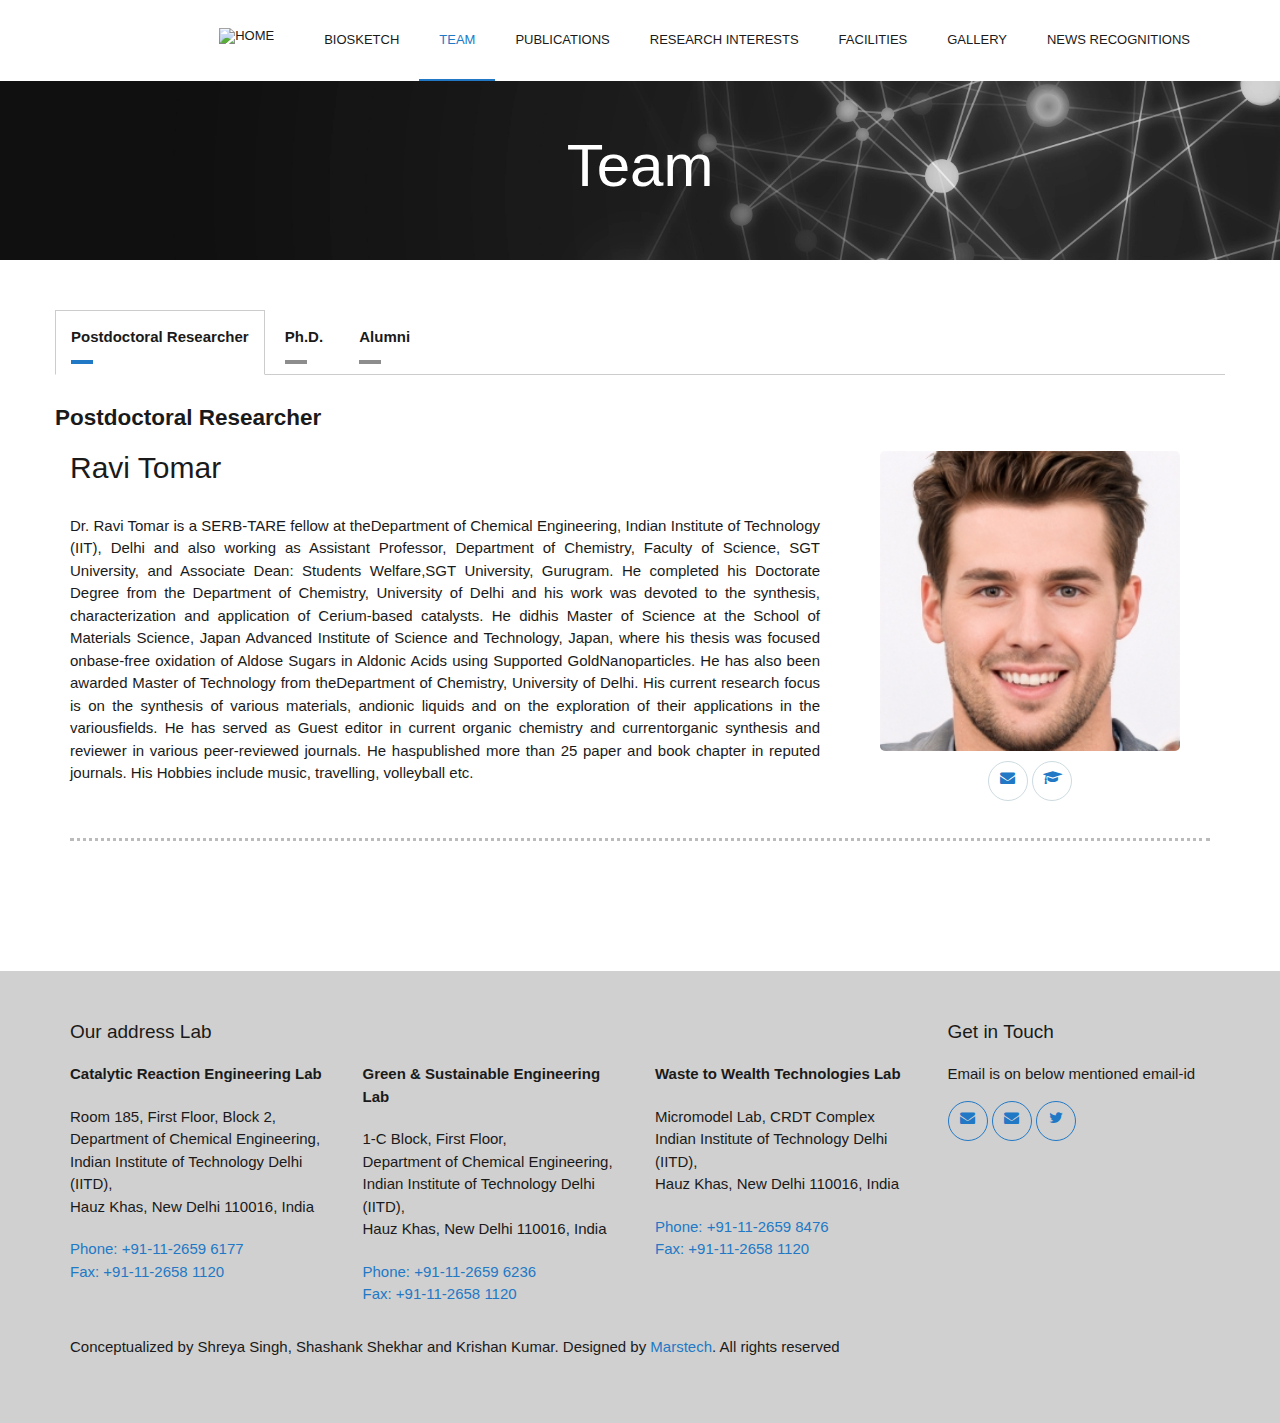
==== commit 3c5e20b5: "changes_second" ====
--- a/people.html
+++ b/people.html
@@ -225,7 +225,7 @@
                                             </div>
                                             <div class="col-md-4">
                                                 <figure>
-                                                    <img class="fig-img-peep" src="images/picsamanta.jpg" alt="">
+                                                    <img class="fig-img-peep" src="images/Haldor-topsoe-logo.jpg" alt="">
                                                     <div class="social-links social-links-center">
                                                         <a class="tooltip" href="mailto:sam.ps1990@gmail.com"><i
                                                                 class="fa fa-envelope"></i><span
@@ -243,7 +243,7 @@
                                         <div class="row">
                                             <div class="col-md-4">
                                                 <figure>
-                                                    <img class="fig-img-peep" src="images/picvenkanna.jpg" alt="">
+                                                    <img class="fig-img-peep" src="images/Haldor-topsoe-logo.jpg" alt="">
                                                     <div class="social-links social-links-center">
                                                         <a class="tooltip" href="mailto:gugulothvenkanna3@gmail.com"><i
                                                                 class="fa fa-envelope"></i><span
@@ -296,7 +296,7 @@
                                             </div>
                                             <div class="col-md-4">
                                                 <figure>
-                                                    <img class="fig-img-peep" src="images/piciqra.jpg" alt="">
+                                                    <img class="fig-img-peep" src="images/Haldor-topsoe-logo.jpg" alt="">
                                                     <div class="social-links social-links-center">
                                                         <a class="tooltip" href="mailto:iqraa.nitsri@gmail.com"><i
                                                                 class="fa fa-envelope"></i><span
@@ -317,7 +317,7 @@
                                         <div class="row">
                                             <div class="col-md-4">
                                                 <figure>
-                                                    <img class="fig-img-peep" src="images/picshekhar.jpg" alt="">
+                                                    <img class="fig-img-peep" src="images/Haldor-topsoe-logo.jpg" alt="">
                                                     <div class="social-links social-links-center">
                                                         <a class="tooltip" href="mailto:shekhar.ch033@gmail.com"><i
                                                                 class="fa fa-envelope"></i><span
@@ -367,7 +367,7 @@
                                             </div>
                                             <div class="col-md-4">
                                                 <figure>
-                                                    <img class="fig-img-peep" src="images/picshahoo.jpg" alt="">
+                                                    <img class="fig-img-peep" src="images/Haldor-topsoe-logo.jpg" alt="">
                                                     <div class="social-links social-links-center">
                                                         <a class="tooltip" href="mailto:sahooabhisek01@yahoo.com"><i
                                                                 class="fa fa-envelope"></i><span
@@ -402,7 +402,7 @@
                                             </div>
                                             <div class="col-md-4">
                                                 <figure>
-                                                    <img class="fig-img-peep" src="images/picgupta.PNG" alt="">
+                                                    <img class="fig-img-peep" src="images/Haldor-topsoe-logo.jpg" alt="">
                                                     <div class="social-links social-links-center">
                                                         <a class="tooltip" href="mailto:shallygupta02@gmail.com"><i
                                                                 class="fa fa-envelope"></i><span
@@ -421,7 +421,7 @@
 
                                             <div class="col-md-4">
                                                 <figure>
-                                                    <img class="fig-img-peep" src="images/picnidhi.PNG" alt="">
+                                                    <img class="fig-img-peep" src="images/Haldor-topsoe-logo.jpg" alt="">
                                                     <div class="social-links social-links-center">
                                                         <a class="tooltip" href="mailto:nidskush.08@gmail.com"><i
                                                                 class="fa fa-envelope"></i><span
@@ -467,7 +467,7 @@
                                             </div>
                                             <div class="col-md-4">
                                                 <figure>
-                                                    <img class="fig-img-peep" src="images/picshivangi.PNG" alt="">
+                                                    <img class="fig-img-peep" src="images/Haldor-topsoe-logo.jpg" alt="">
                                                     <div class="social-links social-links-center">
                                                         <a class="tooltip" href="mailto:pathakshivangi93@gmail.com"><i
                                                                 class="fa fa-envelope"></i><span
@@ -487,7 +487,7 @@
 
                                             <div class="col-md-4">
                                                 <figure>
-                                                    <img class="fig-img-peep" src="images/picravik.PNG" alt="">
+                                                    <img class="fig-img-peep" src="images/Haldor-topsoe-logo.jpg" alt="">
                                                     <div class="social-links social-links-center">
                                                         <a class="tooltip" href="mailto:rdz218261@rdat.iitd.ac.in"><i
                                                                 class="fa fa-envelope"></i><span
@@ -555,7 +555,7 @@
                                             </div>
                                             <div class="col-md-4">
                                                 <figure>
-                                                    <img class="fig-img-peep" src="images/picrahulk.PNG" alt="">
+                                                    <img class="fig-img-peep" src="images/Haldor-topsoe-logo.jpg" alt="">
                                                     <div class="social-links social-links-center">
                                                         <a class="tooltip" href="mailto:Rahul.Kumar@rdat.iitd.ac.in"><i
                                                                 class="fa fa-envelope"></i><span
@@ -570,248 +570,6 @@
                                         </div>
                                         <hr class="dotted">
                                     </div>
-
-                                    <div class="container">
-                                        <div class="row">
-                                            <div class="col-md-8">
-                                                <h2 class="section-title">
-                                                    Komalkant Adlak
-                                                </h2>
-                                                <p class="text-property">
-                                                    Komalkant Adlak Obtained BS-MS (dual degree) in Chemistry from
-                                                    Indian Institute of Science Education and Research (IISER), Bhopal
-                                                    in 2017. His master's project work was focused on organic synthesis
-                                                    of pharmaceutically important compounds. He joined Biogas
-                                                    laboratory at CRDT, IITD under joint supervision of Prof Pant, Prof
-                                                    Ram and Prof. Vijay. His PhD work is focused on the "development of
-                                                    sustainable materials for the storage of upgraded biogas". Besides
-                                                    research he enjoys playing badminton.
-                                                </p>
-                                            </div>
-                                            <div class="col-md-4">
-                                                <figure>
-                                                    <img class="fig-img-peep" src="images/pickomakant.PNG" alt="">
-                                                    <div class="social-links social-links-center">
-                                                        <a class="tooltip" href="mailto:komalkant30@gmail.com"><i
-                                                                class="fa fa-envelope"></i><span
-                                                                class="tooltiptext">Email</span></a>
-                                                        <a class="tooltip"
-                                                            href="https://scholar.google.com/citations?user=8fBHqLAAAAAJ&amp;hl=en"><i
-                                                                class="fa fa-graduation-cap"></i><span
-                                                                class="tooltiptext">Google Scholar</span></a>
-
-                                                    </div>
-                                                </figure>
-                                            </div>
-                                        </div>
-                                        <hr class="dotted">
-                                    </div>
-
-                                    <div class="container">
-                                        <div class="row">
-                                            <div class="col-md-4">
-                                                <figure>
-                                                    <img class="fig-img-peep" src="images/picaisha.PNG" alt="">
-                                                    <!-- <div class="social-links social-links-center">
-                              <a class="tooltip" href="mailto:rdz218261@rdat.iitd.ac.in"><i
-                                  class="fa fa-envelope"></i><span class="tooltiptext">Email</span></a>
-                              <a class="tooltip" href="mailto:ravikr.iitdelhi@gmail.com"><i
-                                  class="fa fa-envelope"></i><span class="tooltiptext">Email</span></a>
-                              <a class="tooltip" href="https://www.linkedin.com/in/ravi-kumar-546a7718"><i
-                                  class="fa fa-linkedin"></i></a>
-                            </div> -->
-                                                </figure>
-                                            </div>
-                                            <div class="col-md-8">
-                                                <h2 class="section-title">Aisha Noor</h2>
-                                                <p class="text-property">
-                                                    Aisha is currently enrolled as a UQIDAR PhD student. She completed
-                                                    her undergraduate and postgraduate in Biotechnology from Jamia
-                                                    Millia Islamia 2021. Before enrolling at the joint PhD
-                                                    program-UQIDAR under Prof. Kamal Kishore Pant and Prof.Anushree
-                                                    Malik
-                                                    , she did her master's project in nanotechnology. She worked on
-                                                    synthesizing different morphology of nanoparticles and ultimately
-                                                    using them to formulate medicines and biosensors. At CRE Lab, she
-                                                    will
-                                                    be working on novel topical formulations of antimicrobials to treat
-                                                    skin infection/disorders. Besides this she is interested in sports,
-                                                    traveling and learning new languages.
-                                                </p>
-                                            </div>
-                                        </div>
-                                        <hr class="dotted">
-                                    </div>
-
-                                    <div class="container">
-                                        <div class="row">
-                                            <div class="col-md-8">
-                                                <h2 class="section-title">
-                                                    Debi Prasad Samal
-                                                </h2>
-                                                <p class="text-property">
-                                                    Debi Prasad received his B-Tech degree in Chemical Engineering from
-                                                    NIT Rourkela on 2014. Subsequently he continued his Masters in
-                                                    chemical engineering at IIT Kharagpur and passed out in 2016. He
-                                                    joined in MNC in Oil and Gas sector and worked for 4.5
-                                                    years at Honeywell UOP before pursuing his Ph.D. in IIT Delhi under
-                                                    the joint supervision of Prof. Sreedevi Upadhyayula and Prof. K.K.
-                                                    Pant. He is working on the topic Catalytic conversion of syngas
-                                                    to methanol. His hobbies include travelling and playing table
-                                                    tennis. He also keeps a huge interest in current affairs and policy
-                                                    making of Govt./Private firms with respect to minimization of carbon
-                                                    footprint into the environment.
-                                                </p>
-                                            </div>
-                                            <div class="col-md-4">
-                                                <figure>
-                                                    <img class="fig-img-peep" src="images/picdebi.png" alt="">
-                                                </figure>
-                                            </div>
-                                        </div>
-                                        <hr class="dotted">
-                                    </div>
-
-
-                                    <div class="container">
-                                        <div class="row">
-                                            <div class="col-md-4">
-                                                <figure>
-                                                    <img class="fig-img-peep" src="images/picaakash.jpg" alt="">
-                                                    <!-- <div class="social-links social-links-center">
-                              <a class="tooltip" href="mailto:bhardwajaakash137@gmail.com"></i></a>
-                            </div> -->
-                                                </figure>
-                                            </div>
-                                            <div class="col-md-8">
-                                                <h2 class="section-title">Aakash Bhardwaj</h2>
-                                                <p class="text-property">
-                                                    Aakash obtained his bachelor's degree from the department of
-                                                    chemical engineering, Institute of Technology Guru Ghasidas
-                                                    Vishwavidyalaya (ITGGV) Bilaspur (C.G.) in 2017. His bachelor
-                                                    project was focussed on "Production of Bio-ethanol from potato using
-                                                    algae and Saccharomyces Cerevisiae". His summer project and training
-                                                    involved the production of ethanol and rectified spirit from sugar
-                                                    molasses in Bajaj Hindustan Sugar Limited, Gola, U.P. He completed
-                                                    his Master's from the department of fuel and mineral engineering,
-                                                    IIT (ISM) Dhanbad in 2019. His master's project was focussed on the
-                                                    Recovery of heavy metals from effluents of Indian Leather and
-                                                    Tanning
-                                                    Industries by Ion Flotation. During his master's programme, he has
-                                                    done winter training project in Hindustan Copper Limited,
-                                                    Malajkhand, Balaghat, M.P. and summer training project in Uranium
-                                                    Corporation
-                                                    India Limited, Jaduguda, Jharkhand. He joined CRE group (joint
-                                                    supervision, Prof. Sreedevi Upadhyayula and Prof. Shantanu Roy) in
-                                                    2019, where he is currently working on "Integrated carbon dioxide
-                                                    absorption
-                                                    and conversion to methanol using slurry reactor". He enjoys cooking,
-                                                    playing cricket and travelling. </p>
-                                            </div>
-                                        </div>
-                                        <hr class="dotted">
-                                    </div>
-                                    <div class="container">
-                                        <div class="row">
-                                            <div class="col-md-8">
-                                                <h2 class="section-title">Neethu Joshikumar</h2>
-                                                <p class="text-property">
-                                                    Neethu holds a Master of Technology in Chemical Engineering from the
-                                                    Indian Institute of Technology, Kharagpur and Bachelor of Technology
-                                                    in Chemical Engineering from T. K. M. College of Engineering, Kollam
-                                                    affiliated to University of Kerala. Her Bachelor�s
-                                                    project focused on preparation of Gasohol using bio-ethanol from
-                                                    sugarcane bagasse and design of batch fermenter which led to her
-                                                    interest in biomass conversion and sustainable technologies. She is
-                                                    a
-                                                    University of Queensland- IIT Delhi academy of research joint PhD
-                                                    candidate, joined CRE lab in January 2022 and is currently working
-                                                    on techno-economic and environmental assessment of conversion of
-                                                    biomass
-                                                    to value added chemicals. She has done projects in various fields
-                                                    such as biomass synthesis, material characterisation, effluent
-                                                    treatment, modelling of reactor and adsorber. In her free time she
-                                                    likes
-                                                    to draw, paint and read.
-                                                </p>
-                                            </div>
-                                            <div class="col-md-4">
-                                                <figure>
-                                                    <img class="fig-img-peep" src="images/picneethu.jpg" alt="">
-                                                    <div class="social-links social-links-center">
-                                                        <a class="tooltip" href="mailto:neethutj96@gmail.com"><i
-                                                                class="fa fa-envelope"></i><span
-                                                                class="tooltiptext">Email</span></a>
-                                                    </div>
-                                                </figure>
-                                            </div>
-                                        </div>
-                                        <hr class="dotted">
-                                    </div>
-                                    <div class="container">
-                                        <div class="row">
-                                            <div class="col-md-4">
-                                                <figure>
-                                                    <img class="fig-img-peep" src="images/picabdul.jpg" alt="">
-                                                    <!-- <div class="social-links social-links-center">
-                              <a class="tooltip" href="mailto:abdulrafey548@gmail.com"></i></a>
-                            </div> -->
-                                                </figure>
-                                            </div>
-                                            <div class="col-md-8">
-                                                <h2 class="section-title">Abdul Rafey</h2>
-                                                <p class="text-property">
-                                                    Abdul Rafey holds M.Tech and B.Tech in Chemical Engineering from
-                                                    Aligarh Muslim University (AMU). His masters work focussed on
-                                                    developing a model for prediction of methane emissions from
-                                                    landfill. He joined as a full time PhD student at IIT Delhi in
-                                                    August
-                                                    2022 under the supervision of Prof. K.K. Pant. He has worked on
-                                                    several projects in the past including Synthesis of Heterogeneous
-                                                    Nanocatalysts at CSIR - National Chemical Laboratory, Pune;
-                                                    Industrial
-                                                    Training at Tata Chemicals, Haldia, West Bengal; and Municipal Solid
-                                                    Waste Characterization study at Bhandwari Landfill, Gurugram with
-                                                    TERI, New Delhi. His areas of interest include solid waste
-                                                    management,
-                                                    wastewater treatment and cleaner production.</p>
-                                            </div>
-                                        </div>
-                                        <hr class="dotted">
-                                    </div>
-                                    <div class="container">
-                                        <div class="row">
-                                            <div class="col-md-8">
-                                                <h2 class="section-title">Kaushik Kundu</h2>
-                                                <p class="text-property">
-                                                    Kaushik completed his M.Tech in Fuel Engineering from IIT (ISM)
-                                                    Dhanbad in 2019 and B.Tech in Chemical Engineering from Maulana Abul
-                                                    Kalam Azad University of Technology (formerly known as WBUT) in
-                                                    2017. During his M.Tech he worked upon characterization
-                                                    and production of bio-coke from agricultural wastes. He joined as a
-                                                    full time PhD student at IIT Delhi in August 2022 under the joint
-                                                    supervision of Prof. K.K. Pant, Prof. H. Kodamana and Prof. R.R.
-                                                    Sonde. His areas of interest include thermochemical conversion of
-                                                    coal and biomass, cement technology, solid waste management and gas
-                                                    hydrate dynamics. His hobbies are travelling, playing cricket and
-                                                    listening to music.
-                                                </p>
-                                            </div>
-                                            <div class="col-md-4">
-                                                <figure>
-                                                    <img class="fig-img-peep" src="images/pickaushik.jpg" alt="">
-                                                    <div class="social-links social-links-center">
-                                                        <a class="tooltip" href="mailto:erkaushik24@gmail.com"><i
-                                                                class="fa fa-envelope"></i><span
-                                                                class="tooltiptext">Email</span></a>
-                                                    </div>
-                                                </figure>
-                                            </div>
-                                        </div>
-                                        <hr class="dotted">
-                                    </div>
-
-
 
                                     <div class="container">
                                         <div class="fullwidth-block">
@@ -820,7 +578,7 @@
                                         <div class="row">
                                             <div class="col-md-4">
                                                 <figure>
-                                                    <img class="fig-img-peep" src="images/picrajib.PNG" alt="">
+                                                    <img class="fig-img-peep" src="images/Haldor-topsoe-logo.jpg" alt="">
                                                     <div class="social-links social-links-center">
                                                         <a class="tooltip" href="mailto:rajibiitd@gmail.com"><i
                                                                 class="fa fa-envelope"></i><span
@@ -858,7 +616,7 @@
                                         <div class="row">
                                             <div class="col-md-4">
                                                 <figure>
-                                                    <img class="fig-img-peep" src="images/piclalit.PNG" alt="">
+                                                    <img class="fig-img-peep" src="images/Haldor-topsoe-logo.jpg" alt="">
                                                     <div class="social-links social-links-center">
                                                         <a class="tooltip" href="mailto:Lalit.iitb@gmail.com"><i
                                                                 class="fa fa-envelope"></i><span
--- a/style.css
+++ b/style.css
@@ -1688,124 +1688,95 @@
  }
  
  .hero {
-     *zoom: 1;
-     position: relative;
- }
- 
- .hero:after {
-     content: " ";
-     clear: both;
-     display: block;
-     overflow: hidden;
-     height: 0;
- }
- 
- .hero .slides {
-     list-style: none;
-     *zoom: 1;
- }
- 
- .hero .slides:after {
-     content: " ";
-     clear: both;
-     display: block;
-     overflow: hidden;
-     height: 0;
- }
- 
- .hero .slides li {
-     width: 100%;
-     margin-right: -100%;
-     float: left;
-     min-height: 720px;
-     padding-bottom: 100px;
-     background-size: cover;
- }
- 
- .hero .slide-content {
-     text-align: center;
-     padding-top: 300px;
-     color: white;
-     width: 80%;
-     margin: 0 auto;
- }
- 
- .hero .slide-content .slide-title {
-     font-size: 60px;
-     font-size: 4em;
-     font-weight: 300;
- }
- 
- .hero .slide-content p {
-     font-size: 24px;
-     font-size: 1.6em;
- }
- 
- .hero .slide-content .button,
- .hero .slide-content form input[type="submit"],
- form .hero .slide-content input[type="submit"],
- .hero .slide-content form button,
- form .hero .slide-content button,
- .hero .slide-content form input[type="reset"],
- form .hero .slide-content input[type="reset"] {
-     font-size: 20px;
-     font-size: 1.3333333333em;
- }
- 
- .hero .flex-control-nav {
-     position: absolute;
-     bottom: 0;
-     width: 100%;
-     left: 0;
-     z-index: 8;
-     text-align: center;
- }
- 
- .hero .flex-control-nav li {
-     display: inline-block;
-     margin: 30px 5px;
- }
- 
- .hero .flex-control-nav li a {
-     width: 25px;
-     height: 25px;
-     background: white;
-     border-radius: 50%;
-     display: block;
-     overflow: hidden;
-     text-indent: -9999px;
-     position: relative;
-     cursor: pointer;
- }
- 
- .hero .flex-control-nav li a:before {
-     content: " ";
-     width: 17px;
-     height: 17px;
-     position: absolute;
-     left: 0;
-     right: 0;
-     top: 0;
-     bottom: 0;
-     margin: auto;
-     background: #2179c6;
-     border-radius: 50%;
-     opacity: 0;
-     -webkit-transition: 0.3s ease;
-     transition: 0.3s ease;
-     -webkit-transform: scale(0);
-     -ms-transform: scale(0);
-     transform: scale(0);
- }
- 
- .hero .flex-control-nav li a.flex-active:before,
- .hero .flex-control-nav li a:hover:before {
-     opacity: 1;
-     -webkit-transform: scale(1);
-     -ms-transform: scale(1);
-     transform: scale(1);
- }
- 
+    position: relative;
+    width: 100%;
+    overflow: hidden;
+}
+
+.hero .slides {
+    list-style: none;
+    padding: 0;
+    margin: 0;
+}
+
+.hero .slides li {
+    width: 100%;
+    float: left;
+    min-height: 720px;
+    padding-bottom: 100px;
+    background-size: cover;
+    background-position: center;
+    background-repeat: no-repeat;
+}
+
+/* Slide Content Styling */
+.hero .slide-content {
+    text-align: center;
+    padding-top: 300px;
+    color: white;
+    width: 80%;
+    margin: 0 auto;
+}
+
+.hero .slide-content .slide-title {
+    font-size: 4em;
+    font-weight: 300;
+}
+
+.hero .slide-content p {
+    font-size: 1.6em;
+}
+
+/* Buttons Styling */
+.hero .slide-content .button,
+.hero .slide-content form input[type="submit"],
+.hero .slide-content form button {
+    font-size: 1.33em;
+}
+
+/* FlexSlider Navigation Dots */
+.hero .flex-control-nav {
+    position: absolute;
+    bottom: 30px;
+    width: 100%;
+    text-align: center;
+}
+
+.hero .flex-control-nav li {
+    display: inline-block;
+    margin: 5px;
+}
+
+.hero .flex-control-nav li a {
+    width: 25px;
+    height: 25px;
+    background: white;
+    border-radius: 50%;
+    display: block;
+    cursor: pointer;
+    position: relative;
+}
+
+.hero .flex-control-nav li a:before {
+    content: "";
+    width: 17px;
+    height: 17px;
+    background: #2179c6;
+    border-radius: 50%;
+    position: absolute;
+    left: 50%;
+    top: 50%;
+    transform: translate(-50%, -50%) scale(0);
+    transition: 0.3s ease;
+    opacity: 0;
+}
+
+.hero .flex-control-nav li a.flex-active:before,
+.hero .flex-control-nav li a:hover:before {
+    opacity: 1;
+    transform: translate(-50%, -50%) scale(1);
+}
+
  .page-head {
      background-size: cover;
      padding: 50px 0;
